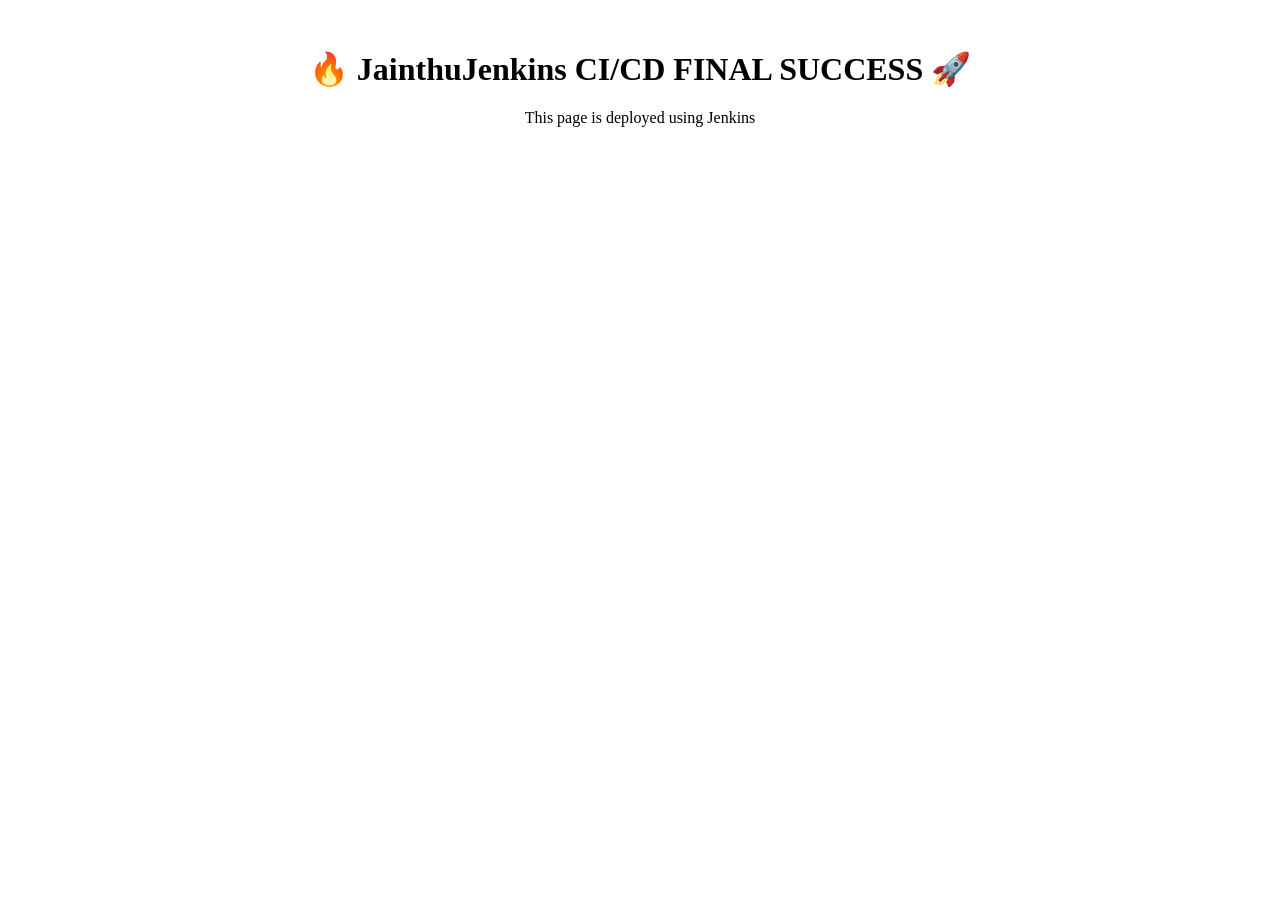
==== index.html @ 7f530e55 "y2" ====
<!DOCTYPE html>
<html>
<head>
    <title>Jenkins CI/CD</title>
</head>
<body style="text-align:center; margin-top:50px;">
  <h1>🔥 JainthuJenkins CI/CD FINAL SUCCESS 🚀</h1>
    <p>This page is deployed using Jenkins</p>
</body>
</html>
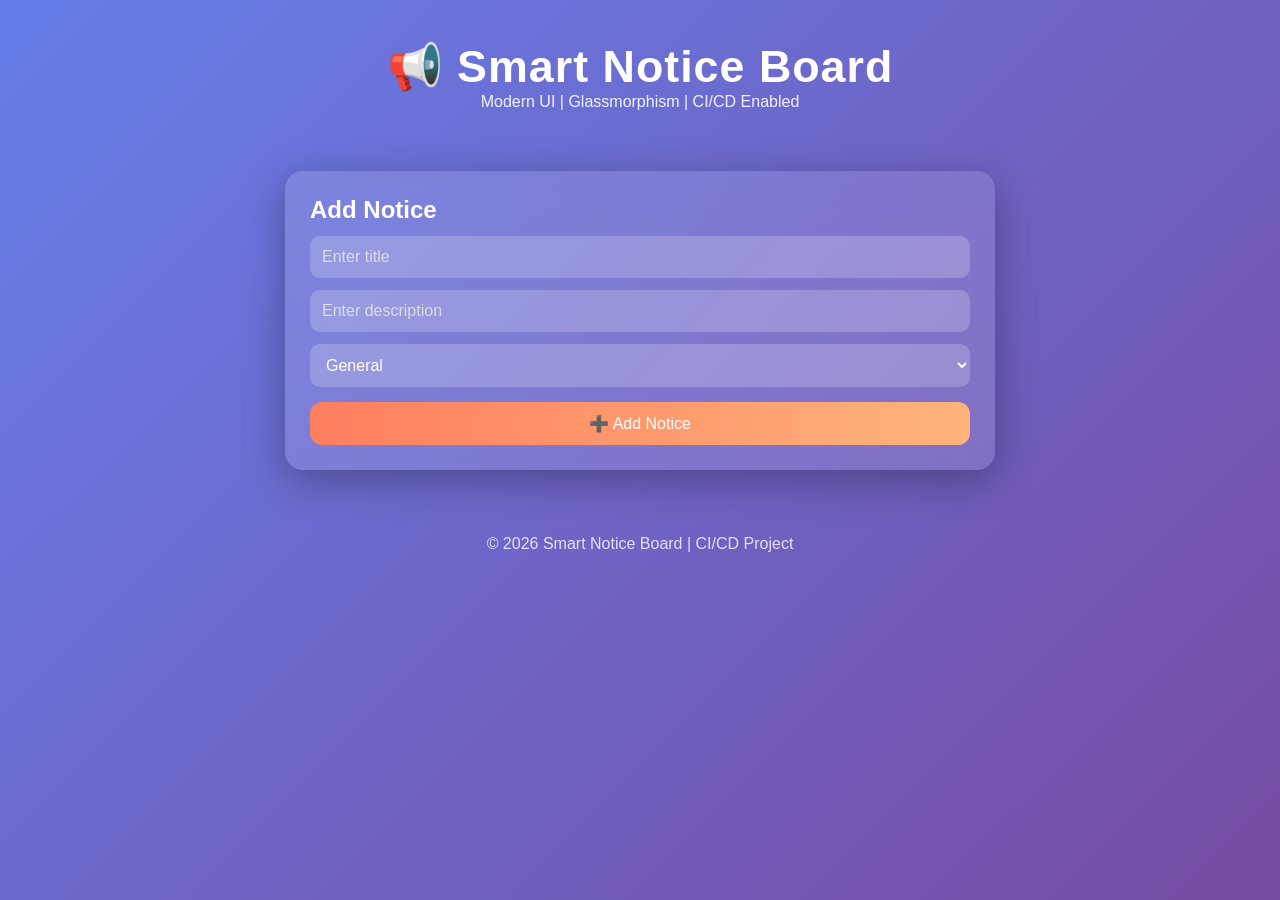
==== commit 78527be1: "website" ====
--- a/index.html
+++ b/index.html
@@ -1,10 +1,245 @@
 <!DOCTYPE html>
-<html>
+<html lang="en">
 <head>
-    <title>Jenkins CI/CD</title>
+<meta charset="UTF-8">
+<title>Smart Notice Board</title>
+<meta name="viewport" content="width=device-width, initial-scale=1.0">
+
+<style>
+* {
+  box-sizing: border-box;
+  margin: 0;
+  padding: 0;
+}
+
+body {
+  font-family: 'Segoe UI', sans-serif;
+  background: linear-gradient(135deg, #667eea, #764ba2);
+  min-height: 100vh;
+  color: white;
+}
+
+/* HEADER */
+header {
+  text-align: center;
+  padding: 40px 20px;
+  animation: fadeDown 1s ease;
+}
+
+header h1 {
+  font-size: 2.8rem;
+  letter-spacing: 1px;
+}
+
+header p {
+  opacity: 0.9;
+}
+
+/* CONTAINER */
+.container {
+  max-width: 750px;
+  margin: auto;
+  padding: 20px;
+}
+
+/* GLASS CARD */
+.glass {
+  background: rgba(255, 255, 255, 0.12);
+  backdrop-filter: blur(18px);
+  border-radius: 18px;
+  padding: 25px;
+  box-shadow: 0 10px 40px rgba(0,0,0,0.3);
+  margin-bottom: 25px;
+  animation: fadeUp 0.8s ease;
+}
+
+/* INPUTS */
+input, select {
+  width: 100%;
+  padding: 12px;
+  margin-top: 12px;
+  border-radius: 10px;
+  border: none;
+  outline: none;
+  background: rgba(255,255,255,0.2);
+  color: white;
+  font-size: 1rem;
+  transition: 0.3s;
+}
+
+input::placeholder {
+  color: #ddd;
+}
+
+input:focus, select:focus {
+  background: rgba(255,255,255,0.3);
+  transform: scale(1.02);
+}
+
+/* BUTTON */
+.add-btn {
+  width: 100%;
+  margin-top: 15px;
+  padding: 12px;
+  border: none;
+  border-radius: 12px;
+  background: linear-gradient(to right, #ff7e5f, #feb47b);
+  color: white;
+  font-size: 1rem;
+  cursor: pointer;
+  transition: all 0.3s ease;
+}
+
+.add-btn:hover {
+  transform: scale(1.05);
+  box-shadow: 0 5px 20px rgba(255, 126, 95, 0.6);
+}
+
+/* NOTICE */
+.notice {
+  position: relative;
+  margin-top: 15px;
+  padding: 18px;
+  border-radius: 15px;
+  background: rgba(255,255,255,0.15);
+  backdrop-filter: blur(12px);
+  box-shadow: 0 5px 20px rgba(0,0,0,0.2);
+  animation: fadeInScale 0.4s ease;
+  transition: all 0.3s ease;
+}
+
+.notice:hover {
+  transform: translateY(-6px) scale(1.01);
+}
+
+/* TEXT */
+.notice h3 {
+  margin-bottom: 6px;
+}
+
+.notice p {
+  color: #eee;
+  font-size: 0.95rem;
+}
+
+/* TAG */
+.tag {
+  display: inline-block;
+  margin-top: 10px;
+  padding: 5px 12px;
+  border-radius: 20px;
+  font-size: 0.75rem;
+  font-weight: bold;
+}
+
+.exam { background: #ff4b5c; }
+.event { background: #00c9a7; }
+.general { background: #845ec2; }
+
+/* DELETE BUTTON */
+.delete-btn {
+  position: absolute;
+  top: 10px;
+  right: 10px;
+  background: rgba(255, 0, 0, 0.7);
+  border: none;
+  border-radius: 50%;
+  padding: 6px 10px;
+  cursor: pointer;
+  font-size: 0.8rem;
+  transition: 0.3s;
+}
+
+.delete-btn:hover {
+  transform: scale(1.2);
+  background: red;
+}
+
+/* ANIMATIONS */
+@keyframes fadeUp {
+  from {opacity: 0; transform: translateY(30px);}
+  to {opacity: 1; transform: translateY(0);}
+}
+
+@keyframes fadeDown {
+  from {opacity: 0; transform: translateY(-30px);}
+  to {opacity: 1; transform: translateY(0);}
+}
+
+@keyframes fadeInScale {
+  from {opacity: 0; transform: scale(0.9);}
+  to {opacity: 1; transform: scale(1);}
+}
+
+/* FOOTER */
+footer {
+  text-align: center;
+  padding: 20px;
+  opacity: 0.8;
+}
+</style>
 </head>
-<body style="text-align:center; margin-top:50px;">
-  <h1>🔥 JainthuJenkins CI/CD FINAL SUCCESS 🚀</h1>
-    <p>This page is deployed using Jenkins</p>
+
+<body>
+
+<header>
+  <h1>📢 Smart Notice Board</h1>
+  <p>Modern UI | Glassmorphism | CI/CD Enabled</p>
+</header>
+
+<div class="container">
+
+  <!-- FORM -->
+  <div class="glass">
+    <h2>Add Notice</h2>
+    <input type="text" id="title" placeholder="Enter title">
+    <input type="text" id="desc" placeholder="Enter description">
+
+    <select id="type">
+      <option value="general">General</option>
+      <option value="exam">Exam</option>
+      <option value="event">Event</option>
+    </select>
+
+    <button class="add-btn" onclick="addNotice()">➕ Add Notice</button>
+  </div>
+
+  <!-- LIST -->
+  <div id="noticeList"></div>
+
+</div>
+
+<footer>
+  <p>© 2026 Smart Notice Board | CI/CD Project</p>
+</footer>
+
+<script>
+function addNotice() {
+  const title = document.getElementById("title").value;
+  const desc = document.getElementById("desc").value;
+  const type = document.getElementById("type").value;
+
+  if (!title || !desc) {
+    alert("Please fill all fields");
+    return;
+  }
+
+  const notice = document.createElement("div");
+  notice.className = "notice";
+
+  notice.innerHTML = `
+    <button class="delete-btn" onclick="this.parentElement.remove()">✖</button>
+    <h3>${title}</h3>
+    <p>${desc}</p>
+    <span class="tag ${type}">${type.toUpperCase()}</span>
+  `;
+
+  document.getElementById("noticeList").prepend(notice);
+
+  document.getElementById("title").value = "";
+  document.getElementById("desc").value = "";
+}
+</script>
+
 </body>
 </html>
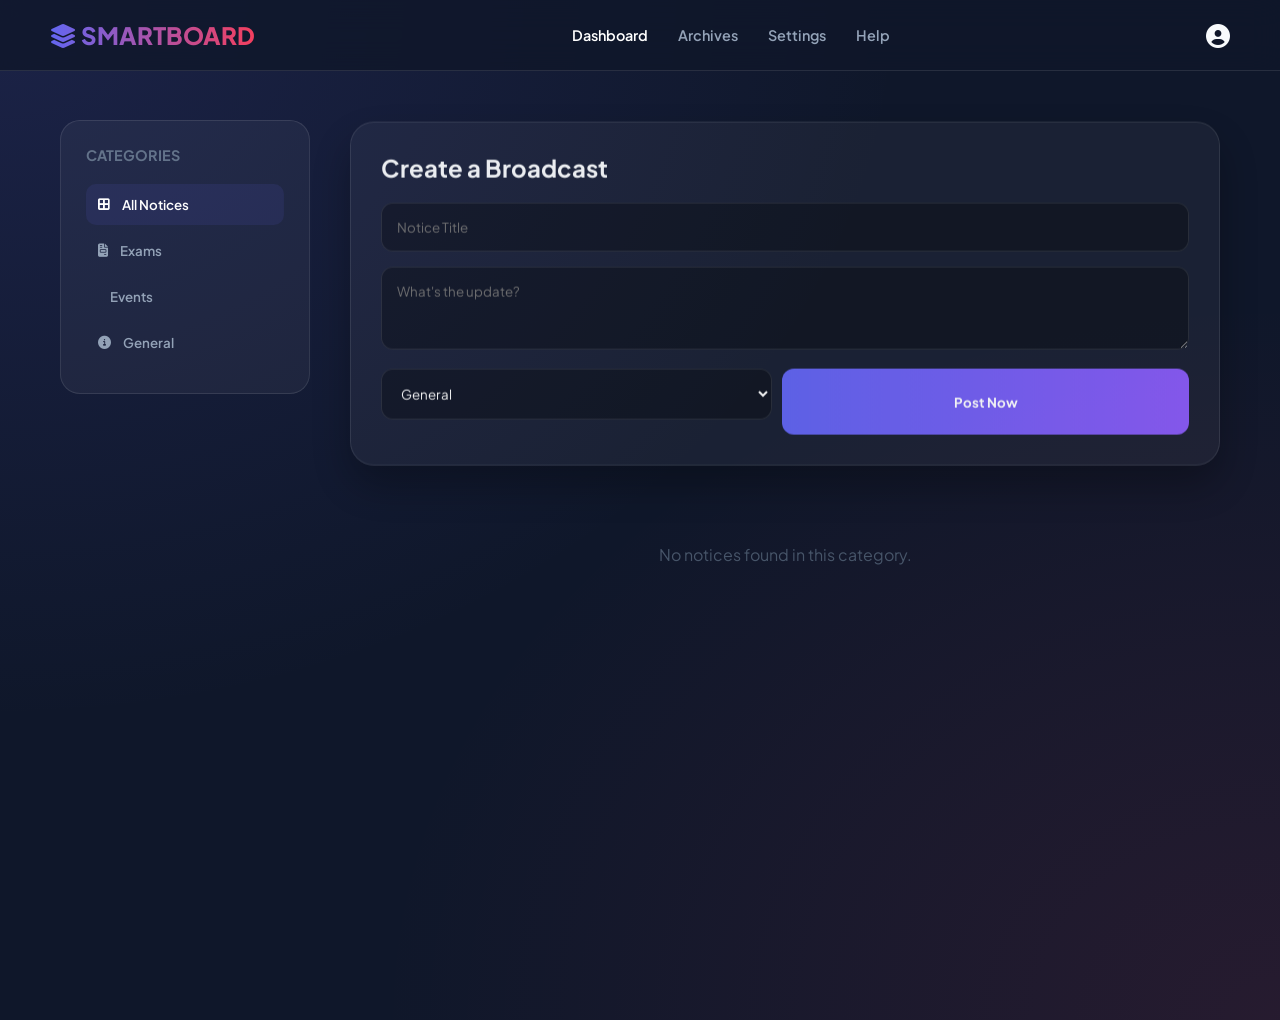
==== commit a1ec7175: "prakash" ====
--- a/index.html
+++ b/index.html
@@ -1,245 +1,385 @@
 <!DOCTYPE html>
 <html lang="en">
 <head>
-<meta charset="UTF-8">
-<title>Smart Notice Board</title>
-<meta name="viewport" content="width=device-width, initial-scale=1.0">
-
-<style>
-* {
-  box-sizing: border-box;
-  margin: 0;
-  padding: 0;
-}
-
-body {
-  font-family: 'Segoe UI', sans-serif;
-  background: linear-gradient(135deg, #667eea, #764ba2);
-  min-height: 100vh;
-  color: white;
-}
-
-/* HEADER */
-header {
-  text-align: center;
-  padding: 40px 20px;
-  animation: fadeDown 1s ease;
-}
-
-header h1 {
-  font-size: 2.8rem;
-  letter-spacing: 1px;
-}
-
-header p {
-  opacity: 0.9;
-}
-
-/* CONTAINER */
-.container {
-  max-width: 750px;
-  margin: auto;
-  padding: 20px;
-}
-
-/* GLASS CARD */
-.glass {
-  background: rgba(255, 255, 255, 0.12);
-  backdrop-filter: blur(18px);
-  border-radius: 18px;
-  padding: 25px;
-  box-shadow: 0 10px 40px rgba(0,0,0,0.3);
-  margin-bottom: 25px;
-  animation: fadeUp 0.8s ease;
-}
-
-/* INPUTS */
-input, select {
-  width: 100%;
-  padding: 12px;
-  margin-top: 12px;
-  border-radius: 10px;
-  border: none;
-  outline: none;
-  background: rgba(255,255,255,0.2);
-  color: white;
-  font-size: 1rem;
-  transition: 0.3s;
-}
-
-input::placeholder {
-  color: #ddd;
-}
-
-input:focus, select:focus {
-  background: rgba(255,255,255,0.3);
-  transform: scale(1.02);
-}
-
-/* BUTTON */
-.add-btn {
-  width: 100%;
-  margin-top: 15px;
-  padding: 12px;
-  border: none;
-  border-radius: 12px;
-  background: linear-gradient(to right, #ff7e5f, #feb47b);
-  color: white;
-  font-size: 1rem;
-  cursor: pointer;
-  transition: all 0.3s ease;
-}
-
-.add-btn:hover {
-  transform: scale(1.05);
-  box-shadow: 0 5px 20px rgba(255, 126, 95, 0.6);
-}
-
-/* NOTICE */
-.notice {
-  position: relative;
-  margin-top: 15px;
-  padding: 18px;
-  border-radius: 15px;
-  background: rgba(255,255,255,0.15);
-  backdrop-filter: blur(12px);
-  box-shadow: 0 5px 20px rgba(0,0,0,0.2);
-  animation: fadeInScale 0.4s ease;
-  transition: all 0.3s ease;
-}
-
-.notice:hover {
-  transform: translateY(-6px) scale(1.01);
-}
-
-/* TEXT */
-.notice h3 {
-  margin-bottom: 6px;
-}
-
-.notice p {
-  color: #eee;
-  font-size: 0.95rem;
-}
-
-/* TAG */
-.tag {
-  display: inline-block;
-  margin-top: 10px;
-  padding: 5px 12px;
-  border-radius: 20px;
-  font-size: 0.75rem;
-  font-weight: bold;
-}
-
-.exam { background: #ff4b5c; }
-.event { background: #00c9a7; }
-.general { background: #845ec2; }
-
-/* DELETE BUTTON */
-.delete-btn {
-  position: absolute;
-  top: 10px;
-  right: 10px;
-  background: rgba(255, 0, 0, 0.7);
-  border: none;
-  border-radius: 50%;
-  padding: 6px 10px;
-  cursor: pointer;
-  font-size: 0.8rem;
-  transition: 0.3s;
-}
-
-.delete-btn:hover {
-  transform: scale(1.2);
-  background: red;
-}
-
-/* ANIMATIONS */
-@keyframes fadeUp {
-  from {opacity: 0; transform: translateY(30px);}
-  to {opacity: 1; transform: translateY(0);}
-}
-
-@keyframes fadeDown {
-  from {opacity: 0; transform: translateY(-30px);}
-  to {opacity: 1; transform: translateY(0);}
-}
-
-@keyframes fadeInScale {
-  from {opacity: 0; transform: scale(0.9);}
-  to {opacity: 1; transform: scale(1);}
-}
-
-/* FOOTER */
-footer {
-  text-align: center;
-  padding: 20px;
-  opacity: 0.8;
-}
-</style>
+    <meta charset="UTF-8">
+    <title>Smart Notice Board | Premium Edition</title>
+    <meta name="viewport" content="width=device-width, initial-scale=1.0">
+    <link rel="stylesheet" href="https://cdnjs.cloudflare.com/ajax/libs/font-awesome/6.4.0/css/all.min.css">
+    <link href="https://fonts.googleapis.com/css2?family=Plus+Jakarta+Sans:wght@300;400;600;800&display=swap" rel="stylesheet">
+    
+    <style>
+        :root {
+            --primary: #6366f1;
+            --accent: #f43f5e;
+            --bg: #0f172a;
+            --glass: rgba(255, 255, 255, 0.05);
+            --glass-border: rgba(255, 255, 255, 0.1);
+        }
+
+        * {
+            box-sizing: border-box;
+            margin: 0;
+            padding: 0;
+            font-family: 'Plus Jakarta Sans', sans-serif;
+        }
+
+        body {
+            background-color: var(--bg);
+            background-image: radial-gradient(at 0% 0%, rgba(99, 102, 241, 0.15) 0, transparent 50%), 
+                              radial-gradient(at 100% 100%, rgba(244, 63, 94, 0.1) 0, transparent 50%);
+            color: #f8fafc;
+            min-height: 100vh;
+            overflow-x: hidden;
+        }
+
+        /* NAVIGATION BAR */
+        nav {
+            position: fixed;
+            top: 0;
+            width: 100%;
+            padding: 20px 50px;
+            display: flex;
+            justify-content: space-between;
+            align-items: center;
+            background: rgba(15, 23, 42, 0.8);
+            backdrop-filter: blur(15px);
+            z-index: 1000;
+            border-bottom: 1px solid var(--glass-border);
+        }
+
+        .logo {
+            font-size: 1.5rem;
+            font-weight: 800;
+            background: linear-gradient(to right, #6366f1, #f43f5e);
+            -webkit-background-clip: text;
+            -webkit-text-fill-color: transparent;
+        }
+
+        .nav-links {
+            display: flex;
+            gap: 30px;
+        }
+
+        .nav-links a {
+            color: #94a3b8;
+            text-decoration: none;
+            font-weight: 600;
+            font-size: 0.9rem;
+            transition: 0.3s;
+        }
+
+        .nav-links a:hover, .nav-links a.active {
+            color: white;
+        }
+
+        /* LAYOUT MAIN */
+        .wrapper {
+            display: flex;
+            max-width: 1200px;
+            margin: 120px auto 0;
+            padding: 0 20px;
+            gap: 40px;
+        }
+
+        /* SIDEBAR (FILTERING) */
+        .sidebar {
+            width: 250px;
+            position: sticky;
+            top: 120px;
+            height: fit-content;
+        }
+
+        .filter-card {
+            background: var(--glass);
+            border: 1px solid var(--glass-border);
+            padding: 25px;
+            border-radius: 20px;
+        }
+
+        .filter-btn {
+            display: flex;
+            align-items: center;
+            gap: 12px;
+            width: 100%;
+            padding: 12px;
+            background: transparent;
+            border: none;
+            color: #94a3b8;
+            cursor: pointer;
+            border-radius: 10px;
+            margin-bottom: 5px;
+            transition: 0.3s;
+            font-weight: 600;
+        }
+
+        .filter-btn:hover, .filter-btn.active {
+            background: rgba(99, 102, 241, 0.1);
+            color: white;
+        }
+
+        /* MAIN CONTENT */
+        .main-content {
+            flex: 1;
+        }
+
+        .post-box {
+            background: var(--glass);
+            border: 1px solid var(--glass-border);
+            padding: 30px;
+            border-radius: 24px;
+            margin-bottom: 30px;
+            box-shadow: 0 20px 40px rgba(0,0,0,0.3);
+        }
+
+        input, select, textarea {
+            width: 100%;
+            background: rgba(0,0,0,0.3);
+            border: 1px solid var(--glass-border);
+            padding: 15px;
+            border-radius: 12px;
+            color: white;
+            margin-bottom: 15px;
+            outline: none;
+            transition: 0.3s;
+        }
+
+        input:focus { border-color: var(--primary); }
+
+        .btn-post {
+            background: linear-gradient(90deg, #6366f1, #8b5cf6);
+            color: white;
+            border: none;
+            padding: 15px 30px;
+            border-radius: 12px;
+            font-weight: 700;
+            cursor: pointer;
+            width: 100%;
+            transition: 0.3s;
+        }
+
+        .btn-post:hover {
+            transform: translateY(-3px);
+            box-shadow: 0 10px 20px rgba(99, 102, 241, 0.3);
+        }
+
+        /* NOTICES */
+        .notice-card {
+            background: var(--glass);
+            border: 1px solid var(--glass-border);
+            padding: 25px;
+            border-radius: 20px;
+            margin-bottom: 20px;
+            position: relative;
+            transition: 0.4s cubic-bezier(0.175, 0.885, 0.32, 1.275);
+        }
+
+        .notice-card:hover {
+            transform: scale(1.02);
+            background: rgba(255,255,255,0.08);
+            border-color: rgba(255,255,255,0.2);
+        }
+
+        .meta {
+            display: flex;
+            justify-content: space-between;
+            align-items: center;
+            margin-bottom: 10px;
+        }
+
+        .date { font-size: 0.75rem; color: #64748b; }
+
+        .tag {
+            font-size: 0.65rem;
+            font-weight: 800;
+            padding: 4px 12px;
+            border-radius: 20px;
+            text-transform: uppercase;
+        }
+
+        .tag.exam { background: #ef4444; color: white; }
+        .tag.event { background: #10b981; color: white; }
+        .tag.general { background: #6366f1; color: white; }
+
+        .delete-ico {
+            position: absolute;
+            top: 25px;
+            right: 25px;
+            color: #475569;
+            cursor: pointer;
+            transition: 0.3s;
+        }
+
+        .delete-ico:hover { color: #ef4444; }
+
+        /* RESPONSIVE */
+        @media (max-width: 768px) {
+            .wrapper { flex-direction: column; margin-top: 100px; }
+            .sidebar { width: 100%; position: static; }
+            nav { padding: 20px; }
+            .nav-links { display: none; }
+        }
+    </style>
 </head>
-
 <body>
 
-<header>
-  <h1>📢 Smart Notice Board</h1>
-  <p>Modern UI | Glassmorphism | CI/CD Enabled</p>
-</header>
-
-<div class="container">
-
-  <!-- FORM -->
-  <div class="glass">
-    <h2>Add Notice</h2>
-    <input type="text" id="title" placeholder="Enter title">
-    <input type="text" id="desc" placeholder="Enter description">
-
-    <select id="type">
-      <option value="general">General</option>
-      <option value="exam">Exam</option>
-      <option value="event">Event</option>
-    </select>
-
-    <button class="add-btn" onclick="addNotice()">➕ Add Notice</button>
-  </div>
-
-  <!-- LIST -->
-  <div id="noticeList"></div>
-
-</div>
-
-<footer>
-  <p>© 2026 Smart Notice Board | CI/CD Project</p>
-</footer>
-
-<script>
-function addNotice() {
-  const title = document.getElementById("title").value;
-  const desc = document.getElementById("desc").value;
-  const type = document.getElementById("type").value;
-
-  if (!title || !desc) {
-    alert("Please fill all fields");
-    return;
-  }
-
-  const notice = document.createElement("div");
-  notice.className = "notice";
-
-  notice.innerHTML = `
-    <button class="delete-btn" onclick="this.parentElement.remove()">✖</button>
-    <h3>${title}</h3>
-    <p>${desc}</p>
-    <span class="tag ${type}">${type.toUpperCase()}</span>
-  `;
-
-  document.getElementById("noticeList").prepend(notice);
-
-  document.getElementById("title").value = "";
-  document.getElementById("desc").value = "";
-}
-</script>
-
+    <nav>
+        <div class="logo"><i class="fas fa-layer-group"></i> SMARTBOARD</div>
+        <div class="nav-links">
+            <a href="#" class="active">Dashboard</a>
+            <a href="#">Archives</a>
+            <a href="#">Settings</a>
+            <a href="#">Help</a>
+        </div>
+        <div class="user-profile">
+            <i class="fas fa-circle-user fa-xl"></i>
+        </div>
+    </nav>
+
+    <div class="wrapper">
+        <aside class="sidebar">
+            <div class="filter-card">
+                <h4 style="margin-bottom: 20px; font-size: 0.9rem; color: #64748b;">CATEGORIES</h4>
+                <button class="filter-btn active" onclick="filterNotices('all', this)">
+                    <i class="fas fa-border-all"></i> All Notices
+                </button>
+                <button class="filter-btn" onclick="filterNotices('exam', this)">
+                    <i class="fas fa-file-invoice"></i> Exams
+                </button>
+                <button class="filter-btn" onclick="filterNotices('event', this)">
+                    <i class="fas fa-calendar-star"></i> Events
+                </button>
+                <button class="filter-btn" onclick="filterNotices('general', this)">
+                    <i class="fas fa-info-circle"></i> General
+                </button>
+            </div>
+        </aside>
+
+        <main class="main-content">
+            <div class="post-box">
+                <h2 style="margin-bottom: 20px;">Create a Broadcast</h2>
+                <input type="text" id="title" placeholder="Notice Title">
+                <textarea id="desc" rows="3" placeholder="What's the update?"></textarea>
+                <div style="display: flex; gap: 10px;">
+                    <select id="type">
+                        <option value="general">General</option>
+                        <option value="exam">Examination</option>
+                        <option value="event">Campus Event</option>
+                    </select>
+                    <button class="btn-post" onclick="addNotice()">Post Now</button>
+                </div>
+            </div>
+
+            <div id="noticeContainer"></div>
+        </main>
+    </div>
+
+    <script src="https://cdnjs.cloudflare.com/ajax/libs/gsap/3.12.2/gsap.min.js"></script>
+
+    <script>
+        let notices = JSON.parse(localStorage.getItem('notices_v2')) || [];
+
+        document.addEventListener('DOMContentLoaded', () => {
+            renderAll();
+            gsap.from("nav", { y: -100, opacity: 0, duration: 1, ease: "expo.out" });
+            gsap.from(".sidebar", { x: -50, opacity: 0, duration: 1, delay: 0.3 });
+            gsap.from(".post-box", { y: 30, opacity: 0, duration: 1, delay: 0.5 });
+        });
+
+        function addNotice() {
+            const title = document.getElementById("title").value;
+            const desc = document.getElementById("desc").value;
+            const type = document.getElementById("type").value;
+
+            if (!title || !desc) {
+                gsap.to(".post-box", { x: -10, repeat: 5, yoyo: true, duration: 0.05 });
+                return;
+            }
+
+            const newNotice = {
+                id: Date.now(),
+                title,
+                desc,
+                type,
+                date: new Date().toLocaleDateString('en-US', { month: 'short', day: 'numeric' })
+            };
+
+            notices.unshift(newNotice);
+            localStorage.setItem('notices_v2', JSON.stringify(notices));
+            
+            // UI Update
+            renderAll();
+            
+            // Clear inputs
+            document.getElementById("title").value = "";
+            document.getElementById("desc").value = "";
+        }
+
+        function renderAll(filter = 'all') {
+            const container = document.getElementById("noticeContainer");
+            container.innerHTML = "";
+
+            const filtered = filter === 'all' ? notices : notices.filter(n => n.type === filter);
+
+            if (filtered.length === 0) {
+                container.innerHTML = `<div style="text-align:center; padding:50px; color:#475569">No notices found in this category.</div>`;
+                return;
+            }
+
+            filtered.forEach((n, index) => {
+                const card = document.createElement("div");
+                card.className = "notice-card";
+                card.innerHTML = `
+                    <i class="fas fa-trash-alt delete-ico" onclick="deleteNotice(${n.id})"></i>
+                    <div class="meta">
+                        <span class="tag ${n.type}">${n.type}</span>
+                        <span class="date">${n.date}</span>
+                    </div>
+                    <h3>${n.title}</h3>
+                    <p style="margin-top:10px; color:#94a3b8; font-size:0.95rem;">${n.desc}</p>
+                `;
+                container.appendChild(card);
+                
+                // Staggered Animation
+                gsap.from(card, {
+                    opacity: 0,
+                    y: 20,
+                    duration: 0.5,
+                    delay: index * 0.1,
+                    ease: "power2.out"
+                });
+            });
+        }
+
+        function deleteNotice(id) {
+            const card = event.target.closest('.notice-card');
+            gsap.to(card, {
+                opacity: 0,
+                x: 50,
+                duration: 0.4,
+                onComplete: () => {
+                    notices = notices.filter(n => n.id !== id);
+                    localStorage.setItem('notices_v2', JSON.stringify(notices));
+                    renderAll();
+                }
+            });
+        }
+
+        function filterNotices(category, btn) {
+            // Update Active Button
+            document.querySelectorAll('.filter-btn').forEach(b => b.classList.remove('active'));
+            btn.classList.add('active');
+
+            // Animate transition out then in
+            gsap.to("#noticeContainer", {
+                opacity: 0,
+                y: 10,
+                duration: 0.3,
+                onComplete: () => {
+                    renderAll(category);
+                    gsap.to("#noticeContainer", { opacity: 1, y: 0, duration: 0.3 });
+                }
+            });
+        }
+    </script>
 </body>
 </html>
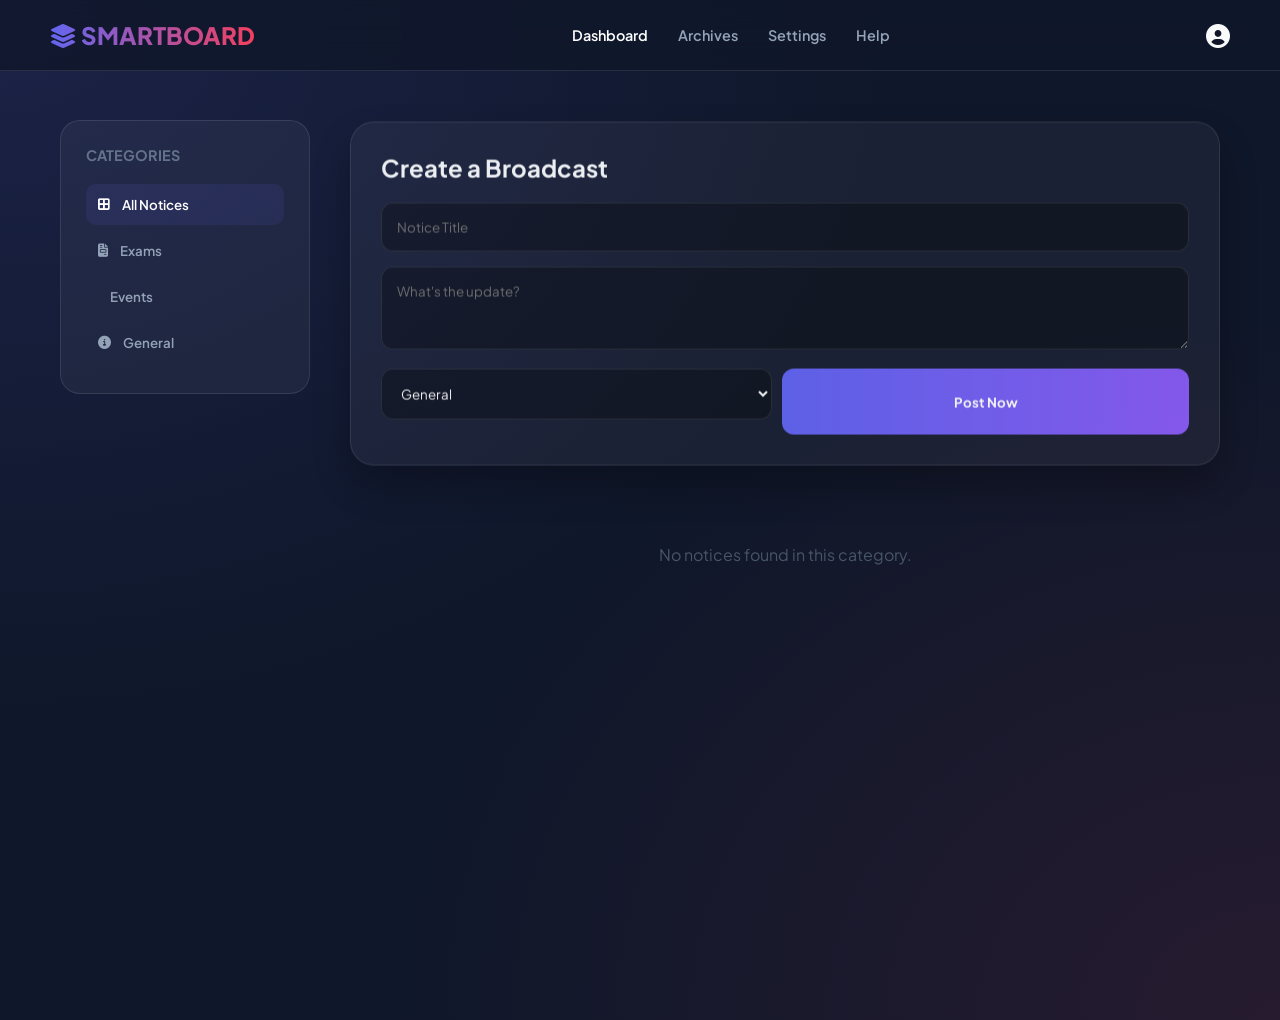
==== commit bc65bada: "t1" ====
--- a/index.html
+++ b/index.html
@@ -2,7 +2,7 @@
 <html lang="en">
 <head>
     <meta charset="UTF-8">
-    <title>Smart Notice Board | Premium Edition</title>
+    <title>NOTICE BOARD | Premium Edition</title>
     <meta name="viewport" content="width=device-width, initial-scale=1.0">
     <link rel="stylesheet" href="https://cdnjs.cloudflare.com/ajax/libs/font-awesome/6.4.0/css/all.min.css">
     <link href="https://fonts.googleapis.com/css2?family=Plus+Jakarta+Sans:wght@300;400;600;800&display=swap" rel="stylesheet">
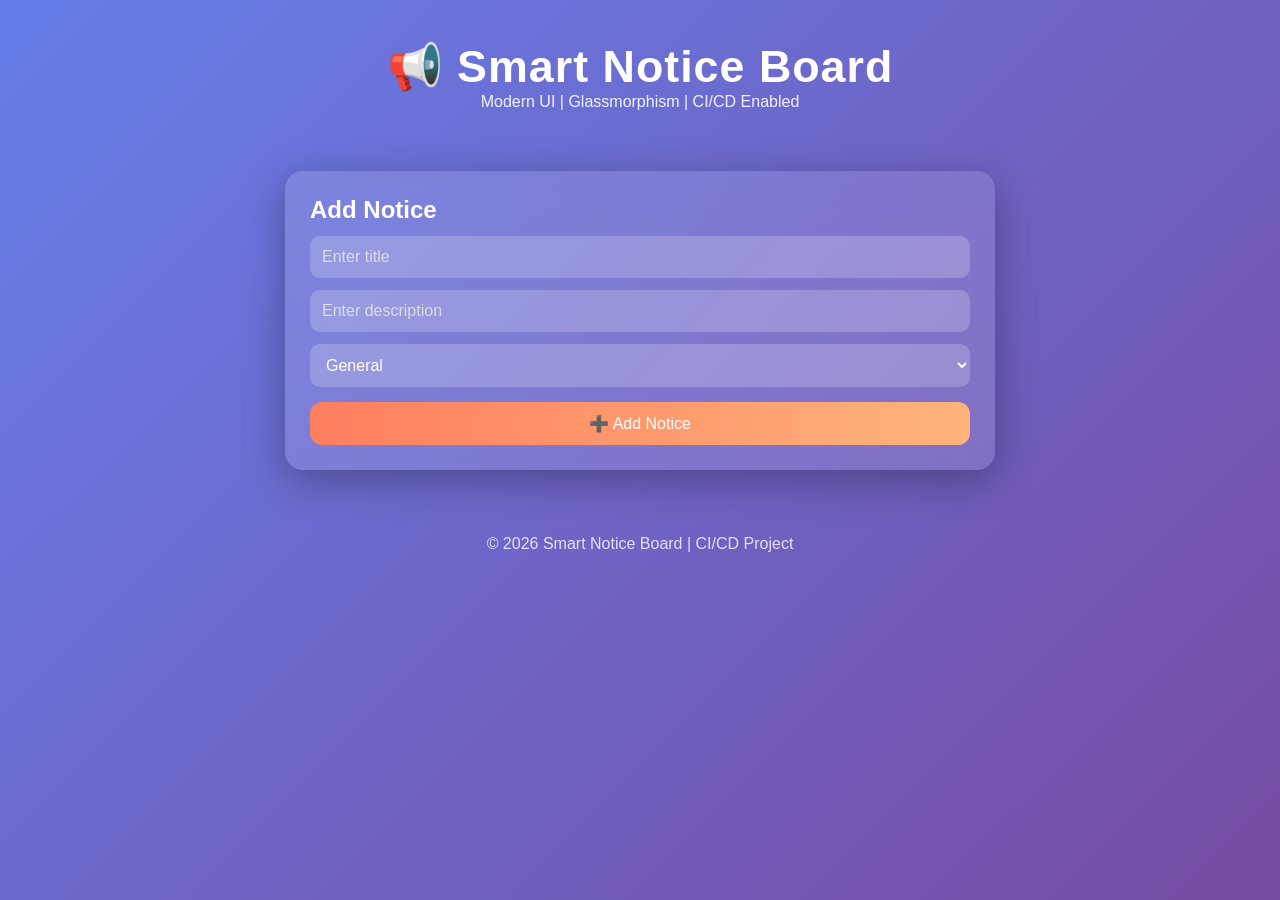
==== commit 5c8e8c8b: "t3" ====
--- a/index.html
+++ b/index.html
@@ -1,385 +1,245 @@
 <!DOCTYPE html>
 <html lang="en">
 <head>
-    <meta charset="UTF-8">
-    <title>NOTICE BOARD | Premium Edition</title>
-    <meta name="viewport" content="width=device-width, initial-scale=1.0">
-    <link rel="stylesheet" href="https://cdnjs.cloudflare.com/ajax/libs/font-awesome/6.4.0/css/all.min.css">
-    <link href="https://fonts.googleapis.com/css2?family=Plus+Jakarta+Sans:wght@300;400;600;800&display=swap" rel="stylesheet">
-    
-    <style>
-        :root {
-            --primary: #6366f1;
-            --accent: #f43f5e;
-            --bg: #0f172a;
-            --glass: rgba(255, 255, 255, 0.05);
-            --glass-border: rgba(255, 255, 255, 0.1);
-        }
-
-        * {
-            box-sizing: border-box;
-            margin: 0;
-            padding: 0;
-            font-family: 'Plus Jakarta Sans', sans-serif;
-        }
-
-        body {
-            background-color: var(--bg);
-            background-image: radial-gradient(at 0% 0%, rgba(99, 102, 241, 0.15) 0, transparent 50%), 
-                              radial-gradient(at 100% 100%, rgba(244, 63, 94, 0.1) 0, transparent 50%);
-            color: #f8fafc;
-            min-height: 100vh;
-            overflow-x: hidden;
-        }
-
-        /* NAVIGATION BAR */
-        nav {
-            position: fixed;
-            top: 0;
-            width: 100%;
-            padding: 20px 50px;
-            display: flex;
-            justify-content: space-between;
-            align-items: center;
-            background: rgba(15, 23, 42, 0.8);
-            backdrop-filter: blur(15px);
-            z-index: 1000;
-            border-bottom: 1px solid var(--glass-border);
-        }
-
-        .logo {
-            font-size: 1.5rem;
-            font-weight: 800;
-            background: linear-gradient(to right, #6366f1, #f43f5e);
-            -webkit-background-clip: text;
-            -webkit-text-fill-color: transparent;
-        }
-
-        .nav-links {
-            display: flex;
-            gap: 30px;
-        }
-
-        .nav-links a {
-            color: #94a3b8;
-            text-decoration: none;
-            font-weight: 600;
-            font-size: 0.9rem;
-            transition: 0.3s;
-        }
-
-        .nav-links a:hover, .nav-links a.active {
-            color: white;
-        }
-
-        /* LAYOUT MAIN */
-        .wrapper {
-            display: flex;
-            max-width: 1200px;
-            margin: 120px auto 0;
-            padding: 0 20px;
-            gap: 40px;
-        }
-
-        /* SIDEBAR (FILTERING) */
-        .sidebar {
-            width: 250px;
-            position: sticky;
-            top: 120px;
-            height: fit-content;
-        }
-
-        .filter-card {
-            background: var(--glass);
-            border: 1px solid var(--glass-border);
-            padding: 25px;
-            border-radius: 20px;
-        }
-
-        .filter-btn {
-            display: flex;
-            align-items: center;
-            gap: 12px;
-            width: 100%;
-            padding: 12px;
-            background: transparent;
-            border: none;
-            color: #94a3b8;
-            cursor: pointer;
-            border-radius: 10px;
-            margin-bottom: 5px;
-            transition: 0.3s;
-            font-weight: 600;
-        }
-
-        .filter-btn:hover, .filter-btn.active {
-            background: rgba(99, 102, 241, 0.1);
-            color: white;
-        }
-
-        /* MAIN CONTENT */
-        .main-content {
-            flex: 1;
-        }
-
-        .post-box {
-            background: var(--glass);
-            border: 1px solid var(--glass-border);
-            padding: 30px;
-            border-radius: 24px;
-            margin-bottom: 30px;
-            box-shadow: 0 20px 40px rgba(0,0,0,0.3);
-        }
-
-        input, select, textarea {
-            width: 100%;
-            background: rgba(0,0,0,0.3);
-            border: 1px solid var(--glass-border);
-            padding: 15px;
-            border-radius: 12px;
-            color: white;
-            margin-bottom: 15px;
-            outline: none;
-            transition: 0.3s;
-        }
-
-        input:focus { border-color: var(--primary); }
-
-        .btn-post {
-            background: linear-gradient(90deg, #6366f1, #8b5cf6);
-            color: white;
-            border: none;
-            padding: 15px 30px;
-            border-radius: 12px;
-            font-weight: 700;
-            cursor: pointer;
-            width: 100%;
-            transition: 0.3s;
-        }
-
-        .btn-post:hover {
-            transform: translateY(-3px);
-            box-shadow: 0 10px 20px rgba(99, 102, 241, 0.3);
-        }
-
-        /* NOTICES */
-        .notice-card {
-            background: var(--glass);
-            border: 1px solid var(--glass-border);
-            padding: 25px;
-            border-radius: 20px;
-            margin-bottom: 20px;
-            position: relative;
-            transition: 0.4s cubic-bezier(0.175, 0.885, 0.32, 1.275);
-        }
-
-        .notice-card:hover {
-            transform: scale(1.02);
-            background: rgba(255,255,255,0.08);
-            border-color: rgba(255,255,255,0.2);
-        }
-
-        .meta {
-            display: flex;
-            justify-content: space-between;
-            align-items: center;
-            margin-bottom: 10px;
-        }
-
-        .date { font-size: 0.75rem; color: #64748b; }
-
-        .tag {
-            font-size: 0.65rem;
-            font-weight: 800;
-            padding: 4px 12px;
-            border-radius: 20px;
-            text-transform: uppercase;
-        }
-
-        .tag.exam { background: #ef4444; color: white; }
-        .tag.event { background: #10b981; color: white; }
-        .tag.general { background: #6366f1; color: white; }
-
-        .delete-ico {
-            position: absolute;
-            top: 25px;
-            right: 25px;
-            color: #475569;
-            cursor: pointer;
-            transition: 0.3s;
-        }
-
-        .delete-ico:hover { color: #ef4444; }
-
-        /* RESPONSIVE */
-        @media (max-width: 768px) {
-            .wrapper { flex-direction: column; margin-top: 100px; }
-            .sidebar { width: 100%; position: static; }
-            nav { padding: 20px; }
-            .nav-links { display: none; }
-        }
-    </style>
+<meta charset="UTF-8">
+<title>Smart Notice Board</title>
+<meta name="viewport" content="width=device-width, initial-scale=1.0">
+
+<style>
+* {
+  box-sizing: border-box;
+  margin: 0;
+  padding: 0;
+}
+
+body {
+  font-family: 'Segoe UI', sans-serif;
+  background: linear-gradient(135deg, #667eea, #764ba2);
+  min-height: 100vh;
+  color: white;
+}
+
+/* HEADER */
+header {
+  text-align: center;
+  padding: 40px 20px;
+  animation: fadeDown 1s ease;
+}
+
+header h1 {
+  font-size: 2.8rem;
+  letter-spacing: 1px;
+}
+
+header p {
+  opacity: 0.9;
+}
+
+/* CONTAINER */
+.container {
+  max-width: 750px;
+  margin: auto;
+  padding: 20px;
+}
+
+/* GLASS CARD */
+.glass {
+  background: rgba(255, 255, 255, 0.12);
+  backdrop-filter: blur(18px);
+  border-radius: 18px;
+  padding: 25px;
+  box-shadow: 0 10px 40px rgba(0,0,0,0.3);
+  margin-bottom: 25px;
+  animation: fadeUp 0.8s ease;
+}
+
+/* INPUTS */
+input, select {
+  width: 100%;
+  padding: 12px;
+  margin-top: 12px;
+  border-radius: 10px;
+  border: none;
+  outline: none;
+  background: rgba(255,255,255,0.2);
+  color: white;
+  font-size: 1rem;
+  transition: 0.3s;
+}
+
+input::placeholder {
+  color: #ddd;
+}
+
+input:focus, select:focus {
+  background: rgba(255,255,255,0.3);
+  transform: scale(1.02);
+}
+
+/* BUTTON */
+.add-btn {
+  width: 100%;
+  margin-top: 15px;
+  padding: 12px;
+  border: none;
+  border-radius: 12px;
+  background: linear-gradient(to right, #ff7e5f, #feb47b);
+  color: white;
+  font-size: 1rem;
+  cursor: pointer;
+  transition: all 0.3s ease;
+}
+
+.add-btn:hover {
+  transform: scale(1.05);
+  box-shadow: 0 5px 20px rgba(255, 126, 95, 0.6);
+}
+
+/* NOTICE */
+.notice {
+  position: relative;
+  margin-top: 15px;
+  padding: 18px;
+  border-radius: 15px;
+  background: rgba(255,255,255,0.15);
+  backdrop-filter: blur(12px);
+  box-shadow: 0 5px 20px rgba(0,0,0,0.2);
+  animation: fadeInScale 0.4s ease;
+  transition: all 0.3s ease;
+}
+
+.notice:hover {
+  transform: translateY(-6px) scale(1.01);
+}
+
+/* TEXT */
+.notice h3 {
+  margin-bottom: 6px;
+}
+
+.notice p {
+  color: #eee;
+  font-size: 0.95rem;
+}
+
+/* TAG */
+.tag {
+  display: inline-block;
+  margin-top: 10px;
+  padding: 5px 12px;
+  border-radius: 20px;
+  font-size: 0.75rem;
+  font-weight: bold;
+}
+
+.exam { background: #ff4b5c; }
+.event { background: #00c9a7; }
+.general { background: #845ec2; }
+
+/* DELETE BUTTON */
+.delete-btn {
+  position: absolute;
+  top: 10px;
+  right: 10px;
+  background: rgba(255, 0, 0, 0.7);
+  border: none;
+  border-radius: 50%;
+  padding: 6px 10px;
+  cursor: pointer;
+  font-size: 0.8rem;
+  transition: 0.3s;
+}
+
+.delete-btn:hover {
+  transform: scale(1.2);
+  background: red;
+}
+
+/* ANIMATIONS */
+@keyframes fadeUp {
+  from {opacity: 0; transform: translateY(30px);}
+  to {opacity: 1; transform: translateY(0);}
+}
+
+@keyframes fadeDown {
+  from {opacity: 0; transform: translateY(-30px);}
+  to {opacity: 1; transform: translateY(0);}
+}
+
+@keyframes fadeInScale {
+  from {opacity: 0; transform: scale(0.9);}
+  to {opacity: 1; transform: scale(1);}
+}
+
+/* FOOTER */
+footer {
+  text-align: center;
+  padding: 20px;
+  opacity: 0.8;
+}
+</style>
 </head>
+
 <body>
 
-    <nav>
-        <div class="logo"><i class="fas fa-layer-group"></i> SMARTBOARD</div>
-        <div class="nav-links">
-            <a href="#" class="active">Dashboard</a>
-            <a href="#">Archives</a>
-            <a href="#">Settings</a>
-            <a href="#">Help</a>
-        </div>
-        <div class="user-profile">
-            <i class="fas fa-circle-user fa-xl"></i>
-        </div>
-    </nav>
-
-    <div class="wrapper">
-        <aside class="sidebar">
-            <div class="filter-card">
-                <h4 style="margin-bottom: 20px; font-size: 0.9rem; color: #64748b;">CATEGORIES</h4>
-                <button class="filter-btn active" onclick="filterNotices('all', this)">
-                    <i class="fas fa-border-all"></i> All Notices
-                </button>
-                <button class="filter-btn" onclick="filterNotices('exam', this)">
-                    <i class="fas fa-file-invoice"></i> Exams
-                </button>
-                <button class="filter-btn" onclick="filterNotices('event', this)">
-                    <i class="fas fa-calendar-star"></i> Events
-                </button>
-                <button class="filter-btn" onclick="filterNotices('general', this)">
-                    <i class="fas fa-info-circle"></i> General
-                </button>
-            </div>
-        </aside>
-
-        <main class="main-content">
-            <div class="post-box">
-                <h2 style="margin-bottom: 20px;">Create a Broadcast</h2>
-                <input type="text" id="title" placeholder="Notice Title">
-                <textarea id="desc" rows="3" placeholder="What's the update?"></textarea>
-                <div style="display: flex; gap: 10px;">
-                    <select id="type">
-                        <option value="general">General</option>
-                        <option value="exam">Examination</option>
-                        <option value="event">Campus Event</option>
-                    </select>
-                    <button class="btn-post" onclick="addNotice()">Post Now</button>
-                </div>
-            </div>
-
-            <div id="noticeContainer"></div>
-        </main>
-    </div>
-
-    <script src="https://cdnjs.cloudflare.com/ajax/libs/gsap/3.12.2/gsap.min.js"></script>
-
-    <script>
-        let notices = JSON.parse(localStorage.getItem('notices_v2')) || [];
-
-        document.addEventListener('DOMContentLoaded', () => {
-            renderAll();
-            gsap.from("nav", { y: -100, opacity: 0, duration: 1, ease: "expo.out" });
-            gsap.from(".sidebar", { x: -50, opacity: 0, duration: 1, delay: 0.3 });
-            gsap.from(".post-box", { y: 30, opacity: 0, duration: 1, delay: 0.5 });
-        });
-
-        function addNotice() {
-            const title = document.getElementById("title").value;
-            const desc = document.getElementById("desc").value;
-            const type = document.getElementById("type").value;
-
-            if (!title || !desc) {
-                gsap.to(".post-box", { x: -10, repeat: 5, yoyo: true, duration: 0.05 });
-                return;
-            }
-
-            const newNotice = {
-                id: Date.now(),
-                title,
-                desc,
-                type,
-                date: new Date().toLocaleDateString('en-US', { month: 'short', day: 'numeric' })
-            };
-
-            notices.unshift(newNotice);
-            localStorage.setItem('notices_v2', JSON.stringify(notices));
-            
-            // UI Update
-            renderAll();
-            
-            // Clear inputs
-            document.getElementById("title").value = "";
-            document.getElementById("desc").value = "";
-        }
-
-        function renderAll(filter = 'all') {
-            const container = document.getElementById("noticeContainer");
-            container.innerHTML = "";
-
-            const filtered = filter === 'all' ? notices : notices.filter(n => n.type === filter);
-
-            if (filtered.length === 0) {
-                container.innerHTML = `<div style="text-align:center; padding:50px; color:#475569">No notices found in this category.</div>`;
-                return;
-            }
-
-            filtered.forEach((n, index) => {
-                const card = document.createElement("div");
-                card.className = "notice-card";
-                card.innerHTML = `
-                    <i class="fas fa-trash-alt delete-ico" onclick="deleteNotice(${n.id})"></i>
-                    <div class="meta">
-                        <span class="tag ${n.type}">${n.type}</span>
-                        <span class="date">${n.date}</span>
-                    </div>
-                    <h3>${n.title}</h3>
-                    <p style="margin-top:10px; color:#94a3b8; font-size:0.95rem;">${n.desc}</p>
-                `;
-                container.appendChild(card);
-                
-                // Staggered Animation
-                gsap.from(card, {
-                    opacity: 0,
-                    y: 20,
-                    duration: 0.5,
-                    delay: index * 0.1,
-                    ease: "power2.out"
-                });
-            });
-        }
-
-        function deleteNotice(id) {
-            const card = event.target.closest('.notice-card');
-            gsap.to(card, {
-                opacity: 0,
-                x: 50,
-                duration: 0.4,
-                onComplete: () => {
-                    notices = notices.filter(n => n.id !== id);
-                    localStorage.setItem('notices_v2', JSON.stringify(notices));
-                    renderAll();
-                }
-            });
-        }
-
-        function filterNotices(category, btn) {
-            // Update Active Button
-            document.querySelectorAll('.filter-btn').forEach(b => b.classList.remove('active'));
-            btn.classList.add('active');
-
-            // Animate transition out then in
-            gsap.to("#noticeContainer", {
-                opacity: 0,
-                y: 10,
-                duration: 0.3,
-                onComplete: () => {
-                    renderAll(category);
-                    gsap.to("#noticeContainer", { opacity: 1, y: 0, duration: 0.3 });
-                }
-            });
-        }
-    </script>
+<header>
+  <h1>📢 Smart Notice Board</h1>
+  <p>Modern UI | Glassmorphism | CI/CD Enabled</p>
+</header>
+
+<div class="container">
+
+  <!-- FORM -->
+  <div class="glass">
+    <h2>Add Notice</h2>
+    <input type="text" id="title" placeholder="Enter title">
+    <input type="text" id="desc" placeholder="Enter description">
+
+    <select id="type">
+      <option value="general">General</option>
+      <option value="exam">Exam</option>
+      <option value="event">Event</option>
+    </select>
+
+    <button class="add-btn" onclick="addNotice()">➕ Add Notice</button>
+  </div>
+
+  <!-- LIST -->
+  <div id="noticeList"></div>
+
+</div>
+
+<footer>
+  <p>© 2026 Smart Notice Board | CI/CD Project</p>
+</footer>
+
+<script>
+function addNotice() {
+  const title = document.getElementById("title").value;
+  const desc = document.getElementById("desc").value;
+  const type = document.getElementById("type").value;
+
+  if (!title || !desc) {
+    alert("Please fill all fields");
+    return;
+  }
+
+  const notice = document.createElement("div");
+  notice.className = "notice";
+
+  notice.innerHTML = `
+    <button class="delete-btn" onclick="this.parentElement.remove()">✖</button>
+    <h3>${title}</h3>
+    <p>${desc}</p>
+    <span class="tag ${type}">${type.toUpperCase()}</span>
+  `;
+
+  document.getElementById("noticeList").prepend(notice);
+
+  document.getElementById("title").value = "";
+  document.getElementById("desc").value = "";
+}
+</script>
+
 </body>
 </html>
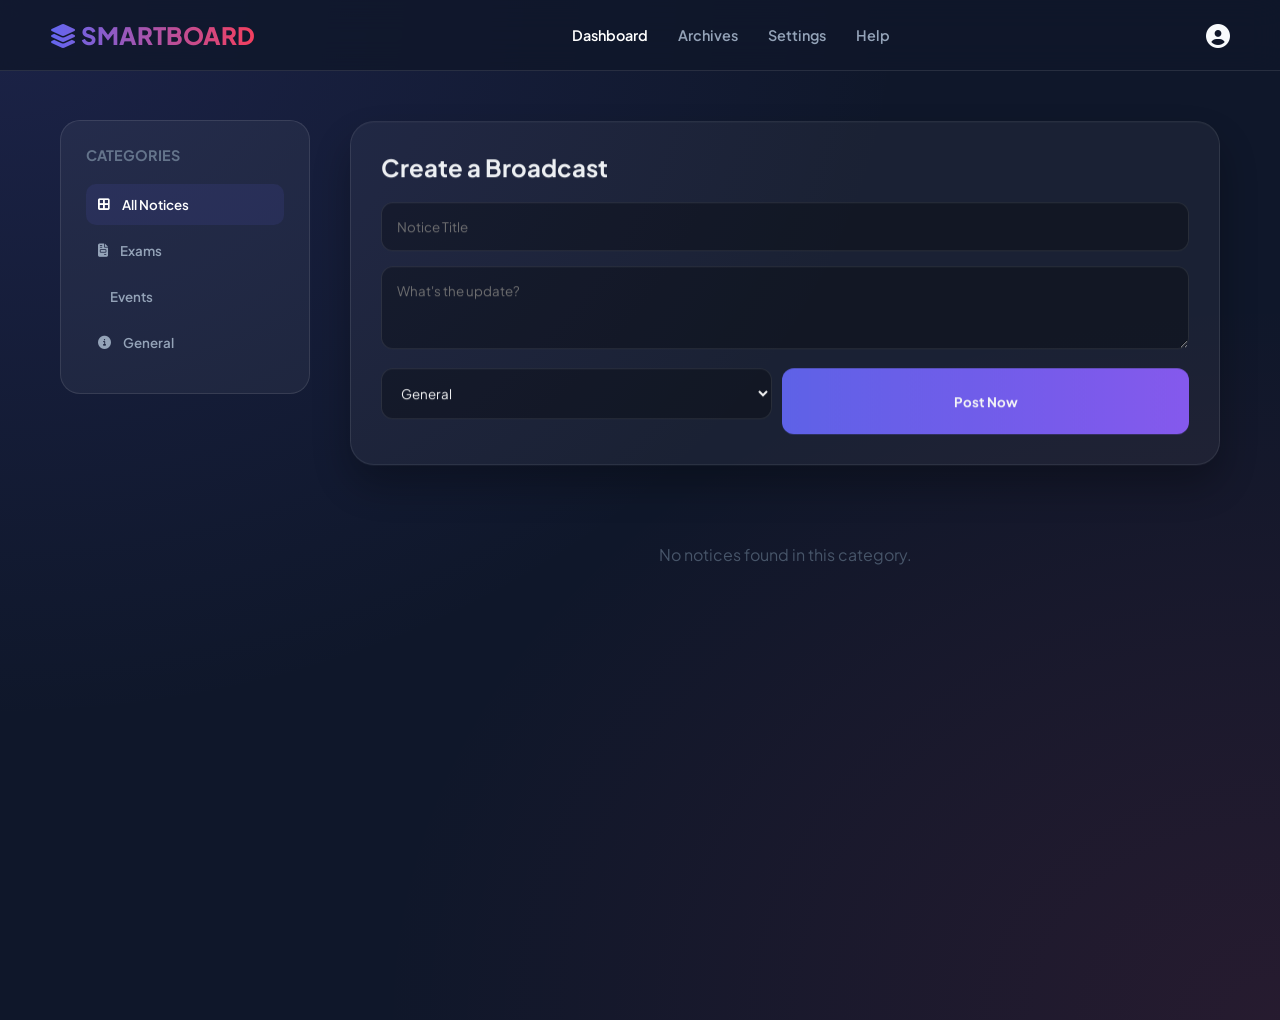
==== commit 0d789ae0: "test1" ====
--- a/index.html
+++ b/index.html
@@ -1,245 +1,385 @@
 <!DOCTYPE html>
 <html lang="en">
 <head>
-<meta charset="UTF-8">
-<title>Smart Notice Board</title>
-<meta name="viewport" content="width=device-width, initial-scale=1.0">
-
-<style>
-* {
-  box-sizing: border-box;
-  margin: 0;
-  padding: 0;
-}
-
-body {
-  font-family: 'Segoe UI', sans-serif;
-  background: linear-gradient(135deg, #667eea, #764ba2);
-  min-height: 100vh;
-  color: white;
-}
-
-/* HEADER */
-header {
-  text-align: center;
-  padding: 40px 20px;
-  animation: fadeDown 1s ease;
-}
-
-header h1 {
-  font-size: 2.8rem;
-  letter-spacing: 1px;
-}
-
-header p {
-  opacity: 0.9;
-}
-
-/* CONTAINER */
-.container {
-  max-width: 750px;
-  margin: auto;
-  padding: 20px;
-}
-
-/* GLASS CARD */
-.glass {
-  background: rgba(255, 255, 255, 0.12);
-  backdrop-filter: blur(18px);
-  border-radius: 18px;
-  padding: 25px;
-  box-shadow: 0 10px 40px rgba(0,0,0,0.3);
-  margin-bottom: 25px;
-  animation: fadeUp 0.8s ease;
-}
-
-/* INPUTS */
-input, select {
-  width: 100%;
-  padding: 12px;
-  margin-top: 12px;
-  border-radius: 10px;
-  border: none;
-  outline: none;
-  background: rgba(255,255,255,0.2);
-  color: white;
-  font-size: 1rem;
-  transition: 0.3s;
-}
-
-input::placeholder {
-  color: #ddd;
-}
-
-input:focus, select:focus {
-  background: rgba(255,255,255,0.3);
-  transform: scale(1.02);
-}
-
-/* BUTTON */
-.add-btn {
-  width: 100%;
-  margin-top: 15px;
-  padding: 12px;
-  border: none;
-  border-radius: 12px;
-  background: linear-gradient(to right, #ff7e5f, #feb47b);
-  color: white;
-  font-size: 1rem;
-  cursor: pointer;
-  transition: all 0.3s ease;
-}
-
-.add-btn:hover {
-  transform: scale(1.05);
-  box-shadow: 0 5px 20px rgba(255, 126, 95, 0.6);
-}
-
-/* NOTICE */
-.notice {
-  position: relative;
-  margin-top: 15px;
-  padding: 18px;
-  border-radius: 15px;
-  background: rgba(255,255,255,0.15);
-  backdrop-filter: blur(12px);
-  box-shadow: 0 5px 20px rgba(0,0,0,0.2);
-  animation: fadeInScale 0.4s ease;
-  transition: all 0.3s ease;
-}
-
-.notice:hover {
-  transform: translateY(-6px) scale(1.01);
-}
-
-/* TEXT */
-.notice h3 {
-  margin-bottom: 6px;
-}
-
-.notice p {
-  color: #eee;
-  font-size: 0.95rem;
-}
-
-/* TAG */
-.tag {
-  display: inline-block;
-  margin-top: 10px;
-  padding: 5px 12px;
-  border-radius: 20px;
-  font-size: 0.75rem;
-  font-weight: bold;
-}
-
-.exam { background: #ff4b5c; }
-.event { background: #00c9a7; }
-.general { background: #845ec2; }
-
-/* DELETE BUTTON */
-.delete-btn {
-  position: absolute;
-  top: 10px;
-  right: 10px;
-  background: rgba(255, 0, 0, 0.7);
-  border: none;
-  border-radius: 50%;
-  padding: 6px 10px;
-  cursor: pointer;
-  font-size: 0.8rem;
-  transition: 0.3s;
-}
-
-.delete-btn:hover {
-  transform: scale(1.2);
-  background: red;
-}
-
-/* ANIMATIONS */
-@keyframes fadeUp {
-  from {opacity: 0; transform: translateY(30px);}
-  to {opacity: 1; transform: translateY(0);}
-}
-
-@keyframes fadeDown {
-  from {opacity: 0; transform: translateY(-30px);}
-  to {opacity: 1; transform: translateY(0);}
-}
-
-@keyframes fadeInScale {
-  from {opacity: 0; transform: scale(0.9);}
-  to {opacity: 1; transform: scale(1);}
-}
-
-/* FOOTER */
-footer {
-  text-align: center;
-  padding: 20px;
-  opacity: 0.8;
-}
-</style>
+    <meta charset="UTF-8">
+    <title>Smart Notice Board | Premium Edition</title>
+    <meta name="viewport" content="width=device-width, initial-scale=1.0">
+    <link rel="stylesheet" href="https://cdnjs.cloudflare.com/ajax/libs/font-awesome/6.4.0/css/all.min.css">
+    <link href="https://fonts.googleapis.com/css2?family=Plus+Jakarta+Sans:wght@300;400;600;800&display=swap" rel="stylesheet">
+    
+    <style>
+        :root {
+            --primary: #6366f1;
+            --accent: #f43f5e;
+            --bg: #0f172a;
+            --glass: rgba(255, 255, 255, 0.05);
+            --glass-border: rgba(255, 255, 255, 0.1);
+        }
+
+        * {
+            box-sizing: border-box;
+            margin: 0;
+            padding: 0;
+            font-family: 'Plus Jakarta Sans', sans-serif;
+        }
+
+        body {
+            background-color: var(--bg);
+            background-image: radial-gradient(at 0% 0%, rgba(99, 102, 241, 0.15) 0, transparent 50%), 
+                              radial-gradient(at 100% 100%, rgba(244, 63, 94, 0.1) 0, transparent 50%);
+            color: #f8fafc;
+            min-height: 100vh;
+            overflow-x: hidden;
+        }
+
+        /* NAVIGATION BAR */
+        nav {
+            position: fixed;
+            top: 0;
+            width: 100%;
+            padding: 20px 50px;
+            display: flex;
+            justify-content: space-between;
+            align-items: center;
+            background: rgba(15, 23, 42, 0.8);
+            backdrop-filter: blur(15px);
+            z-index: 1000;
+            border-bottom: 1px solid var(--glass-border);
+        }
+
+        .logo {
+            font-size: 1.5rem;
+            font-weight: 800;
+            background: linear-gradient(to right, #6366f1, #f43f5e);
+            -webkit-background-clip: text;
+            -webkit-text-fill-color: transparent;
+        }
+
+        .nav-links {
+            display: flex;
+            gap: 30px;
+        }
+
+        .nav-links a {
+            color: #94a3b8;
+            text-decoration: none;
+            font-weight: 600;
+            font-size: 0.9rem;
+            transition: 0.3s;
+        }
+
+        .nav-links a:hover, .nav-links a.active {
+            color: white;
+        }
+
+        /* LAYOUT MAIN */
+        .wrapper {
+            display: flex;
+            max-width: 1200px;
+            margin: 120px auto 0;
+            padding: 0 20px;
+            gap: 40px;
+        }
+
+        /* SIDEBAR (FILTERING) */
+        .sidebar {
+            width: 250px;
+            position: sticky;
+            top: 120px;
+            height: fit-content;
+        }
+
+        .filter-card {
+            background: var(--glass);
+            border: 1px solid var(--glass-border);
+            padding: 25px;
+            border-radius: 20px;
+        }
+
+        .filter-btn {
+            display: flex;
+            align-items: center;
+            gap: 12px;
+            width: 100%;
+            padding: 12px;
+            background: transparent;
+            border: none;
+            color: #94a3b8;
+            cursor: pointer;
+            border-radius: 10px;
+            margin-bottom: 5px;
+            transition: 0.3s;
+            font-weight: 600;
+        }
+
+        .filter-btn:hover, .filter-btn.active {
+            background: rgba(99, 102, 241, 0.1);
+            color: white;
+        }
+
+        /* MAIN CONTENT */
+        .main-content {
+            flex: 1;
+        }
+
+        .post-box {
+            background: var(--glass);
+            border: 1px solid var(--glass-border);
+            padding: 30px;
+            border-radius: 24px;
+            margin-bottom: 30px;
+            box-shadow: 0 20px 40px rgba(0,0,0,0.3);
+        }
+
+        input, select, textarea {
+            width: 100%;
+            background: rgba(0,0,0,0.3);
+            border: 1px solid var(--glass-border);
+            padding: 15px;
+            border-radius: 12px;
+            color: white;
+            margin-bottom: 15px;
+            outline: none;
+            transition: 0.3s;
+        }
+
+        input:focus { border-color: var(--primary); }
+
+        .btn-post {
+            background: linear-gradient(90deg, #6366f1, #8b5cf6);
+            color: white;
+            border: none;
+            padding: 15px 30px;
+            border-radius: 12px;
+            font-weight: 700;
+            cursor: pointer;
+            width: 100%;
+            transition: 0.3s;
+        }
+
+        .btn-post:hover {
+            transform: translateY(-3px);
+            box-shadow: 0 10px 20px rgba(99, 102, 241, 0.3);
+        }
+
+        /* NOTICES */
+        .notice-card {
+            background: var(--glass);
+            border: 1px solid var(--glass-border);
+            padding: 25px;
+            border-radius: 20px;
+            margin-bottom: 20px;
+            position: relative;
+            transition: 0.4s cubic-bezier(0.175, 0.885, 0.32, 1.275);
+        }
+
+        .notice-card:hover {
+            transform: scale(1.02);
+            background: rgba(255,255,255,0.08);
+            border-color: rgba(255,255,255,0.2);
+        }
+
+        .meta {
+            display: flex;
+            justify-content: space-between;
+            align-items: center;
+            margin-bottom: 10px;
+        }
+
+        .date { font-size: 0.75rem; color: #64748b; }
+
+        .tag {
+            font-size: 0.65rem;
+            font-weight: 800;
+            padding: 4px 12px;
+            border-radius: 20px;
+            text-transform: uppercase;
+        }
+
+        .tag.exam { background: #ef4444; color: white; }
+        .tag.event { background: #10b981; color: white; }
+        .tag.general { background: #6366f1; color: white; }
+
+        .delete-ico {
+            position: absolute;
+            top: 25px;
+            right: 25px;
+            color: #475569;
+            cursor: pointer;
+            transition: 0.3s;
+        }
+
+        .delete-ico:hover { color: #ef4444; }
+
+        /* RESPONSIVE */
+        @media (max-width: 768px) {
+            .wrapper { flex-direction: column; margin-top: 100px; }
+            .sidebar { width: 100%; position: static; }
+            nav { padding: 20px; }
+            .nav-links { display: none; }
+        }
+    </style>
 </head>
-
 <body>
 
-<header>
-  <h1>📢 Smart Notice Board</h1>
-  <p>Modern UI | Glassmorphism | CI/CD Enabled</p>
-</header>
-
-<div class="container">
-
-  <!-- FORM -->
-  <div class="glass">
-    <h2>Add Notice</h2>
-    <input type="text" id="title" placeholder="Enter title">
-    <input type="text" id="desc" placeholder="Enter description">
-
-    <select id="type">
-      <option value="general">General</option>
-      <option value="exam">Exam</option>
-      <option value="event">Event</option>
-    </select>
-
-    <button class="add-btn" onclick="addNotice()">➕ Add Notice</button>
-  </div>
-
-  <!-- LIST -->
-  <div id="noticeList"></div>
-
-</div>
-
-<footer>
-  <p>© 2026 Smart Notice Board | CI/CD Project</p>
-</footer>
-
-<script>
-function addNotice() {
-  const title = document.getElementById("title").value;
-  const desc = document.getElementById("desc").value;
-  const type = document.getElementById("type").value;
-
-  if (!title || !desc) {
-    alert("Please fill all fields");
-    return;
-  }
-
-  const notice = document.createElement("div");
-  notice.className = "notice";
-
-  notice.innerHTML = `
-    <button class="delete-btn" onclick="this.parentElement.remove()">✖</button>
-    <h3>${title}</h3>
-    <p>${desc}</p>
-    <span class="tag ${type}">${type.toUpperCase()}</span>
-  `;
-
-  document.getElementById("noticeList").prepend(notice);
-
-  document.getElementById("title").value = "";
-  document.getElementById("desc").value = "";
-}
-</script>
-
+    <nav>
+        <div class="logo"><i class="fas fa-layer-group"></i> SMARTBOARD</div>
+        <div class="nav-links">
+            <a href="#" class="active">Dashboard</a>
+            <a href="#">Archives</a>
+            <a href="#">Settings</a>
+            <a href="#">Help</a>
+        </div>
+        <div class="user-profile">
+            <i class="fas fa-circle-user fa-xl"></i>
+        </div>
+    </nav>
+
+    <div class="wrapper">
+        <aside class="sidebar">
+            <div class="filter-card">
+                <h4 style="margin-bottom: 20px; font-size: 0.9rem; color: #64748b;">CATEGORIES</h4>
+                <button class="filter-btn active" onclick="filterNotices('all', this)">
+                    <i class="fas fa-border-all"></i> All Notices
+                </button>
+                <button class="filter-btn" onclick="filterNotices('exam', this)">
+                    <i class="fas fa-file-invoice"></i> Exams
+                </button>
+                <button class="filter-btn" onclick="filterNotices('event', this)">
+                    <i class="fas fa-calendar-star"></i> Events
+                </button>
+                <button class="filter-btn" onclick="filterNotices('general', this)">
+                    <i class="fas fa-info-circle"></i> General
+                </button>
+            </div>
+        </aside>
+
+        <main class="main-content">
+            <div class="post-box">
+                <h2 style="margin-bottom: 20px;">Create a Broadcast</h2>
+                <input type="text" id="title" placeholder="Notice Title">
+                <textarea id="desc" rows="3" placeholder="What's the update?"></textarea>
+                <div style="display: flex; gap: 10px;">
+                    <select id="type">
+                        <option value="general">General</option>
+                        <option value="exam">Examination</option>
+                        <option value="event">Campus Event</option>
+                    </select>
+                    <button class="btn-post" onclick="addNotice()">Post Now</button>
+                </div>
+            </div>
+
+            <div id="noticeContainer"></div>
+        </main>
+    </div>
+
+    <script src="https://cdnjs.cloudflare.com/ajax/libs/gsap/3.12.2/gsap.min.js"></script>
+
+    <script>
+        let notices = JSON.parse(localStorage.getItem('notices_v2')) || [];
+
+        document.addEventListener('DOMContentLoaded', () => {
+            renderAll();
+            gsap.from("nav", { y: -100, opacity: 0, duration: 1, ease: "expo.out" });
+            gsap.from(".sidebar", { x: -50, opacity: 0, duration: 1, delay: 0.3 });
+            gsap.from(".post-box", { y: 30, opacity: 0, duration: 1, delay: 0.5 });
+        });
+
+        function addNotice() {
+            const title = document.getElementById("title").value;
+            const desc = document.getElementById("desc").value;
+            const type = document.getElementById("type").value;
+
+            if (!title || !desc) {
+                gsap.to(".post-box", { x: -10, repeat: 5, yoyo: true, duration: 0.05 });
+                return;
+            }
+
+            const newNotice = {
+                id: Date.now(),
+                title,
+                desc,
+                type,
+                date: new Date().toLocaleDateString('en-US', { month: 'short', day: 'numeric' })
+            };
+
+            notices.unshift(newNotice);
+            localStorage.setItem('notices_v2', JSON.stringify(notices));
+            
+            // UI Update
+            renderAll();
+            
+            // Clear inputs
+            document.getElementById("title").value = "";
+            document.getElementById("desc").value = "";
+        }
+
+        function renderAll(filter = 'all') {
+            const container = document.getElementById("noticeContainer");
+            container.innerHTML = "";
+
+            const filtered = filter === 'all' ? notices : notices.filter(n => n.type === filter);
+
+            if (filtered.length === 0) {
+                container.innerHTML = `<div style="text-align:center; padding:50px; color:#475569">No notices found in this category.</div>`;
+                return;
+            }
+
+            filtered.forEach((n, index) => {
+                const card = document.createElement("div");
+                card.className = "notice-card";
+                card.innerHTML = `
+                    <i class="fas fa-trash-alt delete-ico" onclick="deleteNotice(${n.id})"></i>
+                    <div class="meta">
+                        <span class="tag ${n.type}">${n.type}</span>
+                        <span class="date">${n.date}</span>
+                    </div>
+                    <h3>${n.title}</h3>
+                    <p style="margin-top:10px; color:#94a3b8; font-size:0.95rem;">${n.desc}</p>
+                `;
+                container.appendChild(card);
+                
+                // Staggered Animation
+                gsap.from(card, {
+                    opacity: 0,
+                    y: 20,
+                    duration: 0.5,
+                    delay: index * 0.1,
+                    ease: "power2.out"
+                });
+            });
+        }
+
+        function deleteNotice(id) {
+            const card = event.target.closest('.notice-card');
+            gsap.to(card, {
+                opacity: 0,
+                x: 50,
+                duration: 0.4,
+                onComplete: () => {
+                    notices = notices.filter(n => n.id !== id);
+                    localStorage.setItem('notices_v2', JSON.stringify(notices));
+                    renderAll();
+                }
+            });
+        }
+
+        function filterNotices(category, btn) {
+            // Update Active Button
+            document.querySelectorAll('.filter-btn').forEach(b => b.classList.remove('active'));
+            btn.classList.add('active');
+
+            // Animate transition out then in
+            gsap.to("#noticeContainer", {
+                opacity: 0,
+                y: 10,
+                duration: 0.3,
+                onComplete: () => {
+                    renderAll(category);
+                    gsap.to("#noticeContainer", { opacity: 1, y: 0, duration: 0.3 });
+                }
+            });
+        }
+    </script>
 </body>
 </html>
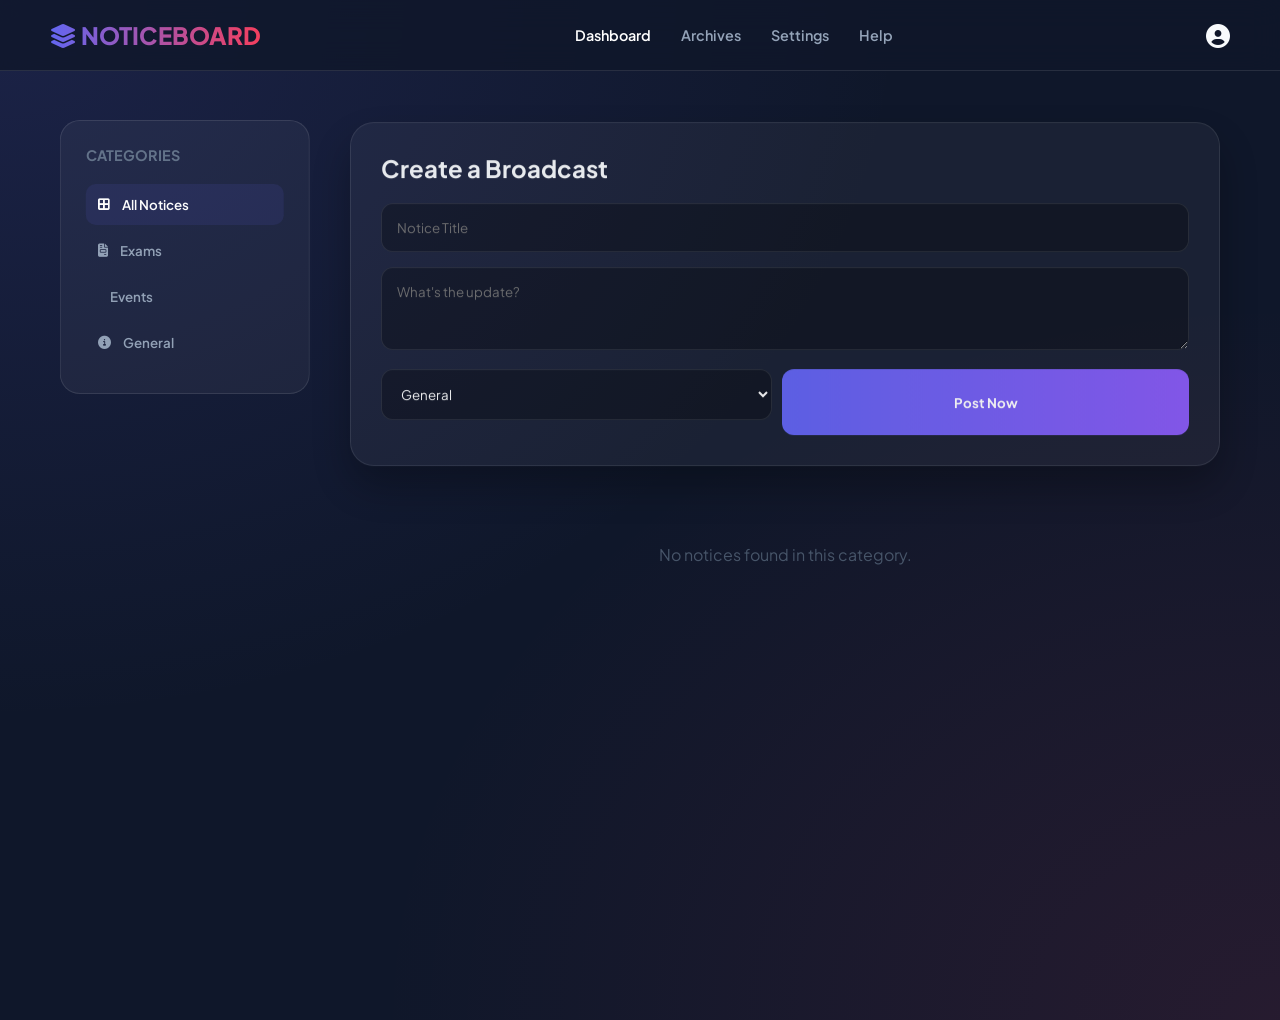
==== commit 6658202e: "test2" ====
--- a/index.html
+++ b/index.html
@@ -223,7 +223,7 @@
 <body>
 
     <nav>
-        <div class="logo"><i class="fas fa-layer-group"></i> SMARTBOARD</div>
+        <div class="logo"><i class="fas fa-layer-group"></i> NOTICEBOARD</div>
         <div class="nav-links">
             <a href="#" class="active">Dashboard</a>
             <a href="#">Archives</a>
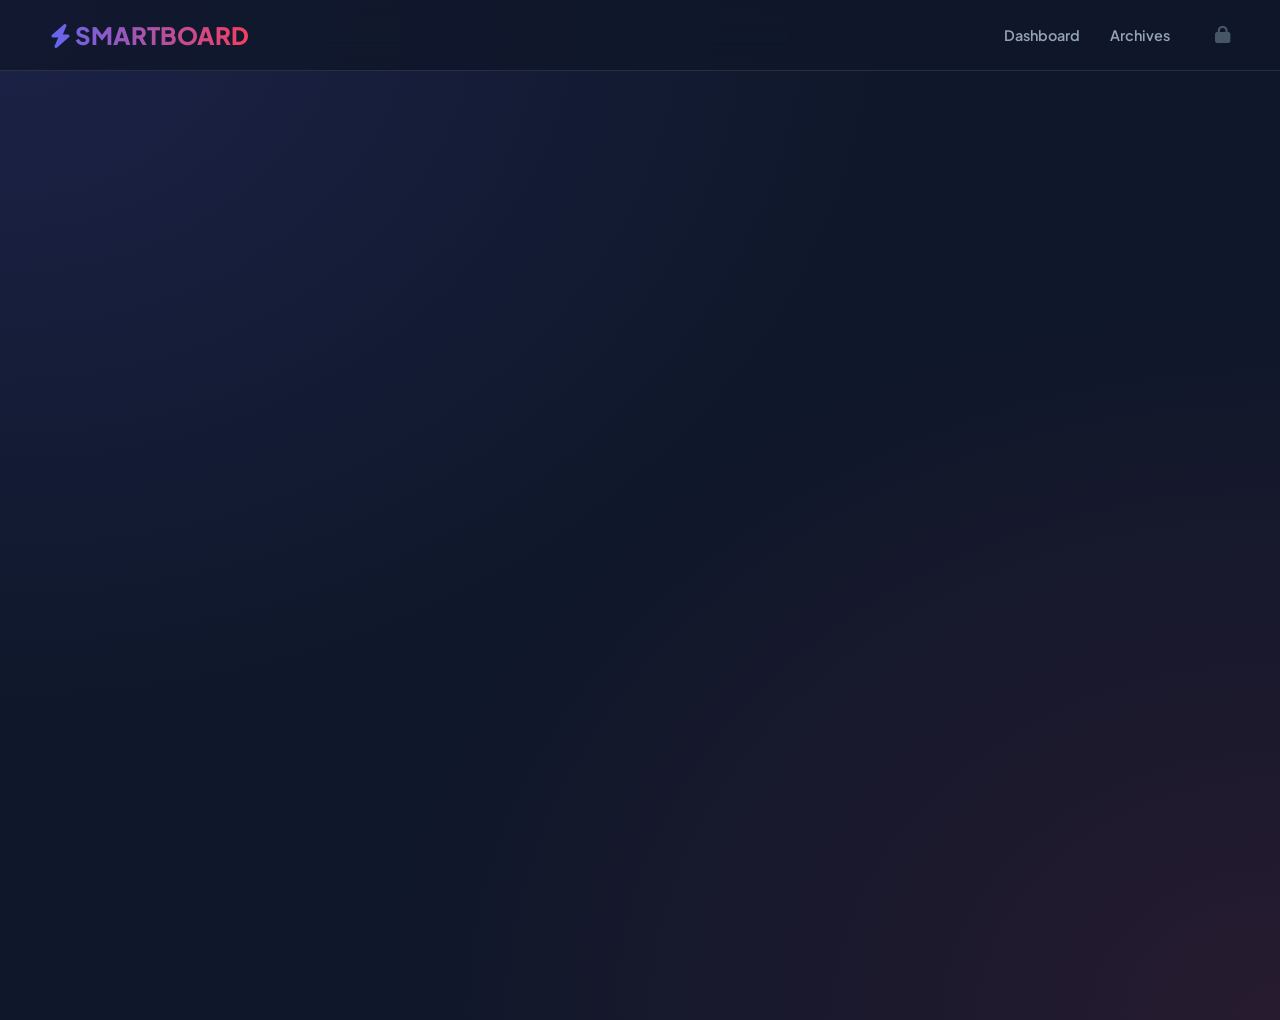
==== commit 531817d3: "test1" ====
--- a/index.html
+++ b/index.html
@@ -2,384 +2,275 @@
 <html lang="en">
 <head>
     <meta charset="UTF-8">
-    <title>Smart Notice Board | Premium Edition</title>
-    <meta name="viewport" content="width=device-width, initial-scale=1.0">
+    <title>Dashboard | Smart Notice Board</title>
+    <link rel="stylesheet" href="style.css">
     <link rel="stylesheet" href="https://cdnjs.cloudflare.com/ajax/libs/font-awesome/6.4.0/css/all.min.css">
     <link href="https://fonts.googleapis.com/css2?family=Plus+Jakarta+Sans:wght@300;400;600;800&display=swap" rel="stylesheet">
-    
-    <style>
-        :root {
-            --primary: #6366f1;
-            --accent: #f43f5e;
-            --bg: #0f172a;
-            --glass: rgba(255, 255, 255, 0.05);
-            --glass-border: rgba(255, 255, 255, 0.1);
-        }
-
-        * {
-            box-sizing: border-box;
-            margin: 0;
-            padding: 0;
-            font-family: 'Plus Jakarta Sans', sans-serif;
-        }
-
-        body {
-            background-color: var(--bg);
-            background-image: radial-gradient(at 0% 0%, rgba(99, 102, 241, 0.15) 0, transparent 50%), 
-                              radial-gradient(at 100% 100%, rgba(244, 63, 94, 0.1) 0, transparent 50%);
-            color: #f8fafc;
-            min-height: 100vh;
-            overflow-x: hidden;
-        }
-
-        /* NAVIGATION BAR */
-        nav {
-            position: fixed;
-            top: 0;
-            width: 100%;
-            padding: 20px 50px;
-            display: flex;
-            justify-content: space-between;
-            align-items: center;
-            background: rgba(15, 23, 42, 0.8);
-            backdrop-filter: blur(15px);
-            z-index: 1000;
-            border-bottom: 1px solid var(--glass-border);
-        }
-
-        .logo {
-            font-size: 1.5rem;
-            font-weight: 800;
-            background: linear-gradient(to right, #6366f1, #f43f5e);
-            -webkit-background-clip: text;
-            -webkit-text-fill-color: transparent;
-        }
-
-        .nav-links {
-            display: flex;
-            gap: 30px;
-        }
-
-        .nav-links a {
-            color: #94a3b8;
-            text-decoration: none;
-            font-weight: 600;
-            font-size: 0.9rem;
-            transition: 0.3s;
-        }
-
-        .nav-links a:hover, .nav-links a.active {
-            color: white;
-        }
-
-        /* LAYOUT MAIN */
-        .wrapper {
-            display: flex;
-            max-width: 1200px;
-            margin: 120px auto 0;
-            padding: 0 20px;
-            gap: 40px;
-        }
-
-        /* SIDEBAR (FILTERING) */
-        .sidebar {
-            width: 250px;
-            position: sticky;
-            top: 120px;
-            height: fit-content;
-        }
-
-        .filter-card {
-            background: var(--glass);
-            border: 1px solid var(--glass-border);
-            padding: 25px;
-            border-radius: 20px;
-        }
-
-        .filter-btn {
-            display: flex;
-            align-items: center;
-            gap: 12px;
-            width: 100%;
-            padding: 12px;
-            background: transparent;
-            border: none;
-            color: #94a3b8;
-            cursor: pointer;
-            border-radius: 10px;
-            margin-bottom: 5px;
-            transition: 0.3s;
-            font-weight: 600;
-        }
-
-        .filter-btn:hover, .filter-btn.active {
-            background: rgba(99, 102, 241, 0.1);
-            color: white;
-        }
-
-        /* MAIN CONTENT */
-        .main-content {
-            flex: 1;
-        }
-
-        .post-box {
-            background: var(--glass);
-            border: 1px solid var(--glass-border);
-            padding: 30px;
-            border-radius: 24px;
-            margin-bottom: 30px;
-            box-shadow: 0 20px 40px rgba(0,0,0,0.3);
-        }
-
-        input, select, textarea {
-            width: 100%;
-            background: rgba(0,0,0,0.3);
-            border: 1px solid var(--glass-border);
-            padding: 15px;
-            border-radius: 12px;
-            color: white;
-            margin-bottom: 15px;
-            outline: none;
-            transition: 0.3s;
-        }
-
-        input:focus { border-color: var(--primary); }
-
-        .btn-post {
-            background: linear-gradient(90deg, #6366f1, #8b5cf6);
-            color: white;
-            border: none;
-            padding: 15px 30px;
-            border-radius: 12px;
-            font-weight: 700;
-            cursor: pointer;
-            width: 100%;
-            transition: 0.3s;
-        }
-
-        .btn-post:hover {
-            transform: translateY(-3px);
-            box-shadow: 0 10px 20px rgba(99, 102, 241, 0.3);
-        }
-
-        /* NOTICES */
-        .notice-card {
-            background: var(--glass);
-            border: 1px solid var(--glass-border);
-            padding: 25px;
-            border-radius: 20px;
-            margin-bottom: 20px;
-            position: relative;
-            transition: 0.4s cubic-bezier(0.175, 0.885, 0.32, 1.275);
-        }
-
-        .notice-card:hover {
-            transform: scale(1.02);
-            background: rgba(255,255,255,0.08);
-            border-color: rgba(255,255,255,0.2);
-        }
-
-        .meta {
-            display: flex;
-            justify-content: space-between;
-            align-items: center;
-            margin-bottom: 10px;
-        }
-
-        .date { font-size: 0.75rem; color: #64748b; }
-
-        .tag {
-            font-size: 0.65rem;
-            font-weight: 800;
-            padding: 4px 12px;
-            border-radius: 20px;
-            text-transform: uppercase;
-        }
-
-        .tag.exam { background: #ef4444; color: white; }
-        .tag.event { background: #10b981; color: white; }
-        .tag.general { background: #6366f1; color: white; }
-
-        .delete-ico {
-            position: absolute;
-            top: 25px;
-            right: 25px;
-            color: #475569;
-            cursor: pointer;
-            transition: 0.3s;
-        }
-
-        .delete-ico:hover { color: #ef4444; }
-
-        /* RESPONSIVE */
-        @media (max-width: 768px) {
-            .wrapper { flex-direction: column; margin-top: 100px; }
-            .sidebar { width: 100%; position: static; }
-            nav { padding: 20px; }
-            .nav-links { display: none; }
-        }
-    </style>
 </head>
-<body>
-
-    <nav>
-        <div class="logo"><i class="fas fa-layer-group"></i> NOTICEBOARD</div>
-        <div class="nav-links">
-            <a href="#" class="active">Dashboard</a>
-            <a href="#">Archives</a>
-            <a href="#">Settings</a>
-            <a href="#">Help</a>
+<body class="dashboard-page">
+
+    <div class="modal-overlay" id="loginModal">
+        <div class="modal-content" style="max-width: 350px;">
+            <i class="fas fa-shield-halved" style="font-size: 3rem; color: var(--primary); margin-bottom: 20px;"></i>
+            <h2>Admin Login</h2>
+            <p style="color: #94a3b8; margin: 10px 0 20px; font-size: 0.9rem;">Enter credentials to access controls.</p>
+            
+            <input type="password" id="adminPassInput" placeholder="Enter Password" style="text-align: center; letter-spacing: 4px;">
+            
+            <div style="display: flex; gap: 10px; margin-top: 10px;">
+                <button class="btn-primary" style="background: #334155;" onclick="closeLoginModal()">Cancel</button>
+                <button class="btn-primary" onclick="verifyAdmin()">Unlock</button>
+            </div>
         </div>
-        <div class="user-profile">
-            <i class="fas fa-circle-user fa-xl"></i>
+    </div>
+
+    <div class="modal-overlay" id="modalOverlay">
+        <div class="modal-content">
+            <i class="fas fa-exclamation-circle" id="modalIcon" style="font-size: 3.5rem; color: #f43f5e; margin-bottom: 20px;"></i>
+            <h2 id="modalTitle">Attention</h2>
+            <p id="modalMsg" style="color: #94a3b8; margin: 15px 0 25px; line-height: 1.5;"></p>
+            <button class="btn-primary" onclick="closeModal()">Dismiss</button>
         </div>
-    </nav>
-
-    <div class="wrapper">
-        <aside class="sidebar">
-            <div class="filter-card">
-                <h4 style="margin-bottom: 20px; font-size: 0.9rem; color: #64748b;">CATEGORIES</h4>
-                <button class="filter-btn active" onclick="filterNotices('all', this)">
-                    <i class="fas fa-border-all"></i> All Notices
-                </button>
-                <button class="filter-btn" onclick="filterNotices('exam', this)">
-                    <i class="fas fa-file-invoice"></i> Exams
-                </button>
-                <button class="filter-btn" onclick="filterNotices('event', this)">
-                    <i class="fas fa-calendar-star"></i> Events
-                </button>
-                <button class="filter-btn" onclick="filterNotices('general', this)">
-                    <i class="fas fa-info-circle"></i> General
+    </div>
+
+    <div id="toast" class="toast">
+        <i class="fas fa-check-circle"></i>
+        <span id="toastMsg">Success!</span>
+    </div>
+
+   <nav>
+    <a href="index.html" class="logo" id="mainLogo">
+        <i class="fas fa-bolt"></i> <span id="logoText">SMARTBOARD</span>
+    </a>
+    <div class="nav-links">
+        <a href="index.html" id="dashLink">Dashboard</a>
+        <a href="archive.html" id="archLink">Archives</a>
+        <span id="settingsLink" style="display:none;"><a href="settings.html">Settings</a></span>
+        
+        <div class="auth-wrapper" style="display: inline-flex; align-items: center; margin-left: 15px;">
+            <i class="fas fa-lock" id="loginBtn" onclick="handleAuthClick()" 
+               style="cursor:pointer; color:#475569; font-size: 1.1rem; transition: all 0.3s ease;"></i>
+        </div>
+    </div>
+</nav>
+
+    <div class="container" id="mainContainer" style="display: flex; transition: all 0.5s ease;">
+        <aside id="adminControls" style="display: none; width: 320px; margin-right: 40px;">
+            <div class="glass-panel" id="inputPanel">
+                <h3>New Broadcast</h3>
+                <p style="font-size: 0.85rem; color: #64748b; margin-bottom: 20px;">Post an update to the live board.</p>
+                
+                <input type="text" id="title" placeholder="Notice Title">
+                <textarea id="desc" rows="5" placeholder="Detailed message content..."></textarea>
+                
+                <select id="type">
+                    <option value="general">General Update</option>
+                    <option value="exam">Exam Schedule</option>
+                    <option value="event">Campus Event</option>
+                </select>
+                
+                <button class="btn-primary" onclick="addNotice()">
+                    <i class="fas fa-paper-plane" style="margin-right: 8px;"></i> Post Broadcast
                 </button>
             </div>
         </aside>
 
-        <main class="main-content">
-            <div class="post-box">
-                <h2 style="margin-bottom: 20px;">Create a Broadcast</h2>
-                <input type="text" id="title" placeholder="Notice Title">
-                <textarea id="desc" rows="3" placeholder="What's the update?"></textarea>
-                <div style="display: flex; gap: 10px;">
-                    <select id="type">
-                        <option value="general">General</option>
-                        <option value="exam">Examination</option>
-                        <option value="event">Campus Event</option>
-                    </select>
-                    <button class="btn-post" onclick="addNotice()">Post Now</button>
+        <main id="mainBoard" style="flex: 1;">
+            <div id="noticeList"></div>
+        </main>
+    </div>
+
+    <script src="https://cdnjs.cloudflare.com/ajax/libs/gsap/3.12.2/gsap.min.js"></script>
+
+    <script>
+        // --- 1. SECURITY LOGIC ---
+        function handleAuthClick() {
+            const isAdmin = sessionStorage.getItem('isAdmin');
+            if(isAdmin === 'true') {
+                // Logout Logic
+                sessionStorage.removeItem('isAdmin');
+                showToast("Logged out of Admin mode", true);
+                checkAccess();
+            } else {
+                // Open Login Modal
+                const modal = document.getElementById("loginModal");
+                modal.style.display = "flex";
+                document.getElementById("adminPassInput").value = "";
+                gsap.to(modal, { opacity: 1, duration: 0.3 });
+                gsap.from("#loginModal .modal-content", { scale: 0.8, y: 20, duration: 0.4, ease: "back.out" });
+                setTimeout(() => document.getElementById("adminPassInput").focus(), 300);
+            }
+        }
+
+        function closeLoginModal() {
+            gsap.to("#loginModal", { opacity: 0, duration: 0.2, onComplete: () => {
+                document.getElementById("loginModal").style.display = "none";
+            }});
+        }
+
+        function verifyAdmin() {
+            const passInput = document.getElementById("adminPassInput").value;
+            if(passInput === "admin123") {
+                sessionStorage.setItem('isAdmin', 'true');
+                closeLoginModal();
+                showToast("Access Granted: Admin Mode On");
+                checkAccess();
+            } else {
+                gsap.to("#loginModal .modal-content", { x: 10, repeat: 5, yoyo: true, duration: 0.05 });
+                showToast("Invalid Password", true);
+            }
+        }
+
+      function checkAccess() {
+    const isAdmin = sessionStorage.getItem('isAdmin') === 'true';
+    const settingsLink = document.getElementById('settingsLink');
+    const loginBtn = document.getElementById('loginBtn');
+    
+    // Elements specific to index.html (will safely ignore if on other pages)
+    const adminControls = document.getElementById('adminControls');
+    const mainContainer = document.getElementById('mainContainer');
+
+    if (isAdmin) {
+        // 1. Show Settings Name
+        if (settingsLink) settingsLink.style.display = "inline";
+        
+        // 2. Style the Unlocked Icon (Consistent Purple Glow)
+        if (loginBtn) {
+            loginBtn.className = "fas fa-unlock";
+            loginBtn.style.color = "#6366f1";
+            loginBtn.style.textShadow = "0 0 10px rgba(99, 102, 241, 0.3)";
+        }
+
+        // 3. Dashboard Layout Adjustment (Only for index.html)
+        if (adminControls && mainContainer) {
+            adminControls.style.display = "block";
+            mainContainer.style.gridTemplateColumns = "320px 1fr";
+            gsap.to(adminControls, { opacity: 1, x: 0, duration: 0.5 });
+        }
+    } else {
+        // 1. Hide Settings Name
+        if (settingsLink) settingsLink.style.display = "none";
+        
+        // 2. Style the Locked Icon (Standard Grey)
+        if (loginBtn) {
+            loginBtn.className = "fas fa-lock";
+            loginBtn.style.color = "#475569";
+            loginBtn.style.textShadow = "none";
+        }
+
+        // 3. Reset Layout (Only for index.html)
+        if (adminControls && mainContainer) {
+            adminControls.style.display = "none";
+            mainContainer.style.gridTemplateColumns = "1fr";
+        }
+        
+        // 4. Force Redirect if on Settings page while locked
+        if (window.location.pathname.includes("settings.html")) {
+            window.location.href = "index.html";
+        }
+    }
+}
+        // --- 2. NOTIFICATION SYSTEM ---
+        function showModal(title, message) {
+            const overlay = document.getElementById("modalOverlay");
+            document.getElementById("modalTitle").innerText = title;
+            document.getElementById("modalMsg").innerText = message;
+            overlay.style.display = "flex";
+            gsap.to(overlay, { opacity: 1, duration: 0.3 });
+        }
+
+        function closeModal() {
+            gsap.to("#modalOverlay", { opacity: 0, duration: 0.2, onComplete: () => {
+                document.getElementById("modalOverlay").style.display = "none";
+            }});
+        }
+
+        function showToast(message, isError = false) {
+            const toast = document.getElementById("toast");
+            document.getElementById("toastMsg").innerText = message;
+            if(isError) toast.classList.add('error'); else toast.classList.remove('error');
+            const tl = gsap.timeline();
+            tl.to(toast, { y: -20, opacity: 1, duration: 0.5, ease: "expo.out" })
+              .to(toast, { y: 100, opacity: 0, duration: 0.5, delay: 2.5, ease: "expo.in" });
+        }
+
+        // --- 3. DATA & RENDERING ---
+        const renderDashboard = () => {
+            const list = document.getElementById("noticeList");
+            const notices = JSON.parse(localStorage.getItem('notices')) || [];
+            const isAdmin = sessionStorage.getItem('isAdmin') === 'true';
+            
+            if(notices.length === 0) {
+                list.innerHTML = `<div class="glass-panel" style="text-align:center; padding:60px; color:#475569;"><p>No notices currently active.</p></div>`;
+                return;
+            }
+
+            list.innerHTML = notices.map(n => `
+                <div class="glass-panel notice-item" style="margin-bottom: 25px;" data-id="${n.id}">
+                    <div style="display:flex; justify-content:space-between; align-items:flex-start;">
+                        <span class="tag ${n.type}">${n.type}</span>
+                        ${isAdmin ? `<button class="delete-btn" onclick="deleteNotice(${n.id})" style="background:transparent; border:none; color:#475569; cursor:pointer;"><i class="fas fa-trash-alt"></i></button>` : ''}
+                    </div>
+                    <h2 style="margin-top: 15px; font-weight: 800;">${n.title}</h2>
+                    <p style="color: #94a3b8; margin-top: 12px; line-height: 1.7;">${n.desc}</p>
+                    <div style="margin-top: 20px; padding-top: 15px; border-top: 1px solid rgba(255,255,255,0.05); display: flex; justify-content: space-between;">
+                        <small style="color: #475569;"><i class="far fa-calendar-alt"></i> ${n.date}</small>
+                    </div>
                 </div>
-            </div>
-
-            <div id="noticeContainer"></div>
-        </main>
-    </div>
-
-    <script src="https://cdnjs.cloudflare.com/ajax/libs/gsap/3.12.2/gsap.min.js"></script>
-
-    <script>
-        let notices = JSON.parse(localStorage.getItem('notices_v2')) || [];
-
-        document.addEventListener('DOMContentLoaded', () => {
-            renderAll();
-            gsap.from("nav", { y: -100, opacity: 0, duration: 1, ease: "expo.out" });
-            gsap.from(".sidebar", { x: -50, opacity: 0, duration: 1, delay: 0.3 });
-            gsap.from(".post-box", { y: 30, opacity: 0, duration: 1, delay: 0.5 });
+            `).join('');
+            gsap.from(".notice-item", { opacity: 0, y: 20, duration: 0.5, stagger: 0.1 });
+        };
+
+        function addNotice() {
+            const title = document.getElementById("title");
+            const desc = document.getElementById("desc");
+            const type = document.getElementById("type");
+
+            if(!title.value || !desc.value) {
+                gsap.to("#inputPanel", { x: 10, repeat: 5, yoyo: true, duration: 0.05 });
+                showModal("Wait!", "Provide a title and message.");
+                return;
+            }
+
+            const notices = JSON.parse(localStorage.getItem('notices')) || [];
+            notices.unshift({ 
+                title: title.value, desc: desc.value, type: type.value, 
+                date: new Date().toLocaleString(), id: Date.now() 
+            });
+
+            localStorage.setItem('notices', JSON.stringify(notices));
+            renderDashboard();
+            showToast("Broadcast Live!");
+            title.value = ""; desc.value = "";
+        }
+
+        function deleteNotice(id) {
+            const item = document.querySelector(`[data-id="${id}"]`);
+            gsap.to(item, { scale: 0.9, opacity: 0, x: 50, duration: 0.4, onComplete: () => {
+                let notices = JSON.parse(localStorage.getItem('notices')) || [];
+                notices = notices.filter(n => n.id !== id);
+                localStorage.setItem('notices', JSON.stringify(notices));
+                renderDashboard();
+                showToast("Notice removed", true);
+            }});
+        }
+
+        function applyGlobalBranding() {
+            const savedName = localStorage.getItem('boardName');
+            if (savedName) document.getElementById('logoText').innerText = savedName.toUpperCase();
+        }
+
+        // --- 4. INITIALIZATION ---
+        window.onload = () => {
+            applyGlobalBranding();
+            checkAccess();
+            gsap.from("nav", { y: -60, opacity: 0, duration: 1 });
+        };
+
+        // Listen for Enter key on password input
+        document.getElementById("adminPassInput").addEventListener("keypress", (e) => {
+            if (e.key === "Enter") verifyAdmin();
         });
-
-        function addNotice() {
-            const title = document.getElementById("title").value;
-            const desc = document.getElementById("desc").value;
-            const type = document.getElementById("type").value;
-
-            if (!title || !desc) {
-                gsap.to(".post-box", { x: -10, repeat: 5, yoyo: true, duration: 0.05 });
-                return;
-            }
-
-            const newNotice = {
-                id: Date.now(),
-                title,
-                desc,
-                type,
-                date: new Date().toLocaleDateString('en-US', { month: 'short', day: 'numeric' })
-            };
-
-            notices.unshift(newNotice);
-            localStorage.setItem('notices_v2', JSON.stringify(notices));
-            
-            // UI Update
-            renderAll();
-            
-            // Clear inputs
-            document.getElementById("title").value = "";
-            document.getElementById("desc").value = "";
-        }
-
-        function renderAll(filter = 'all') {
-            const container = document.getElementById("noticeContainer");
-            container.innerHTML = "";
-
-            const filtered = filter === 'all' ? notices : notices.filter(n => n.type === filter);
-
-            if (filtered.length === 0) {
-                container.innerHTML = `<div style="text-align:center; padding:50px; color:#475569">No notices found in this category.</div>`;
-                return;
-            }
-
-            filtered.forEach((n, index) => {
-                const card = document.createElement("div");
-                card.className = "notice-card";
-                card.innerHTML = `
-                    <i class="fas fa-trash-alt delete-ico" onclick="deleteNotice(${n.id})"></i>
-                    <div class="meta">
-                        <span class="tag ${n.type}">${n.type}</span>
-                        <span class="date">${n.date}</span>
-                    </div>
-                    <h3>${n.title}</h3>
-                    <p style="margin-top:10px; color:#94a3b8; font-size:0.95rem;">${n.desc}</p>
-                `;
-                container.appendChild(card);
-                
-                // Staggered Animation
-                gsap.from(card, {
-                    opacity: 0,
-                    y: 20,
-                    duration: 0.5,
-                    delay: index * 0.1,
-                    ease: "power2.out"
-                });
-            });
-        }
-
-        function deleteNotice(id) {
-            const card = event.target.closest('.notice-card');
-            gsap.to(card, {
-                opacity: 0,
-                x: 50,
-                duration: 0.4,
-                onComplete: () => {
-                    notices = notices.filter(n => n.id !== id);
-                    localStorage.setItem('notices_v2', JSON.stringify(notices));
-                    renderAll();
-                }
-            });
-        }
-
-        function filterNotices(category, btn) {
-            // Update Active Button
-            document.querySelectorAll('.filter-btn').forEach(b => b.classList.remove('active'));
-            btn.classList.add('active');
-
-            // Animate transition out then in
-            gsap.to("#noticeContainer", {
-                opacity: 0,
-                y: 10,
-                duration: 0.3,
-                onComplete: () => {
-                    renderAll(category);
-                    gsap.to("#noticeContainer", { opacity: 1, y: 0, duration: 0.3 });
-                }
-            });
-        }
     </script>
 </body>
 </html>
--- a/style.css
+++ b/style.css
@@ -0,0 +1,192 @@
+/* =========================================
+   1. GLOBAL VARIABLES & RESET
+   ========================================= */
+:root {
+    --primary: #6366f1;
+    --accent: #f43f5e;
+    --bg: #0f172a;
+    --glass: rgba(255, 255, 255, 0.05);
+    --glass-border: rgba(255, 255, 255, 0.1);
+    --text-main: #f8fafc;
+    --text-muted: #94a3b8;
+}
+
+* { 
+    box-sizing: border-box; 
+    margin: 0; 
+    padding: 0; 
+    font-family: 'Plus Jakarta Sans', sans-serif; 
+}
+
+body {
+    background-color: var(--bg);
+    background-image: radial-gradient(at 0% 0%, rgba(99, 102, 241, 0.15) 0, transparent 50%), 
+                      radial-gradient(at 100% 100%, rgba(244, 63, 94, 0.1) 0, transparent 50%);
+    color: var(--text-main);
+    min-height: 100vh;
+    overflow-x: hidden;
+}
+
+/* =========================================
+   2. SHARED COMPONENTS (Navbar, Panels, Buttons)
+   ========================================= */
+nav {
+    position: fixed;
+    top: 0; width: 100%; padding: 20px 50px;
+    display: flex; justify-content: space-between; align-items: center;
+    background: rgba(15, 23, 42, 0.8); backdrop-filter: blur(15px);
+    z-index: 1000; border-bottom: 1px solid var(--glass-border);
+}
+
+.logo { 
+    font-size: 1.5rem; 
+    font-weight: 800; 
+    background: linear-gradient(to right, #6366f1, #f43f5e); 
+    -webkit-background-clip: text; 
+    -webkit-text-fill-color: transparent; 
+    text-decoration: none; 
+}
+
+.nav-links { display: flex; gap: 30px; }
+.nav-links a { 
+    color: var(--text-muted); 
+    text-decoration: none; 
+    font-weight: 600; 
+    font-size: 0.9rem; 
+    transition: 0.3s; 
+}
+.nav-links a:hover, .nav-links a.active { color: white; }
+
+.container { 
+    max-width: 1200px; 
+    margin: 120px auto 0; 
+    padding: 0 20px; 
+    animation: fadeIn 0.8s ease; 
+}
+
+@keyframes fadeIn {
+    from { opacity: 0; transform: translateY(10px); }
+    to { opacity: 1; transform: translateY(0); }
+}
+
+.glass-panel { 
+    background: var(--glass); 
+    border: 1px solid var(--glass-border); 
+    padding: 30px; 
+    border-radius: 24px; 
+    box-shadow: 0 20px 40px rgba(0,0,0,0.3); 
+}
+
+.btn-primary { 
+    background: linear-gradient(90deg, #6366f1, #8b5cf6); 
+    color: white; border: none; padding: 15px; 
+    border-radius: 12px; font-weight: 700; 
+    cursor: pointer; transition: 0.3s; width: 100%; 
+}
+.btn-primary:hover { 
+    transform: translateY(-3px); 
+    box-shadow: 0 10px 20px rgba(99, 102, 241, 0.3); 
+}
+
+.tag { 
+    font-size: 0.65rem; font-weight: 800; 
+    padding: 4px 10px; border-radius: 20px; 
+    text-transform: uppercase; 
+}
+.tag.exam { background: #ef4444; } 
+.tag.event { background: #10b981; } 
+.tag.general { background: #6366f1; }
+
+/* =========================================
+   3. PROFESSIONAL INPUTS & TRANSITIONS
+   ========================================= */
+input, select, textarea {
+    width: 100%;
+    background: rgba(0, 0, 0, 0.2);
+    border: 1px solid var(--glass-border);
+    padding: 15px;
+    border-radius: 12px;
+    color: white;
+    margin-bottom: 18px;
+    outline: none;
+    font-size: 1rem;
+    transition: 
+        transform 0.4s cubic-bezier(0.34, 1.56, 0.64, 1), 
+        border-color 0.3s ease, 
+        background 0.3s ease,
+        box-shadow 0.3s ease;
+}
+
+input:focus, select:focus, textarea:focus {
+    background: rgba(255, 255, 255, 0.08);
+    border-color: var(--primary);
+    transform: scale(1.02);
+    box-shadow: 0 0 20px rgba(99, 102, 241, 0.2);
+}
+
+input::placeholder, textarea::placeholder {
+    color: #475569;
+    transition: all 0.3s ease;
+}
+
+input:focus::placeholder, textarea:focus::placeholder {
+    opacity: 0.5;
+    transform: translateX(10px);
+}
+
+/* =========================================
+   4. MODAL & TOAST SYSTEMS
+   ========================================= */
+.modal-overlay {
+    position: fixed; top: 0; left: 0; width: 100%; height: 100%;
+    background: rgba(0, 0, 0, 0.7); backdrop-filter: blur(8px);
+    display: none; justify-content: center; align-items: center;
+    z-index: 2000; opacity: 0;
+}
+
+.modal-content {
+    background: #1e293b;
+    border: 1px solid var(--glass-border);
+    padding: 30px; border-radius: 20px;
+    max-width: 400px; text-align: center;
+    box-shadow: 0 25px 50px -12px rgba(0, 0, 0, 0.5);
+}
+
+.toast {
+    position: fixed; bottom: 30px; right: 30px;
+    background: var(--primary); color: white;
+    padding: 15px 25px; border-radius: 12px;
+    font-weight: 600; box-shadow: 0 10px 20px rgba(0,0,0,0.3);
+    transform: translateY(100px); opacity: 0;
+    z-index: 3000; display: flex; align-items: center; gap: 10px;
+}
+.toast.error { background: var(--accent); }
+
+/* =========================================
+   5. PAGE-SPECIFIC LAYOUTS (THE FIX)
+   ========================================= */
+
+/* DASHBOARD: Split screen layout */
+.dashboard-page .container {
+    display: grid;
+    grid-template-columns: 320px 1fr;
+    gap: 40px;
+}
+
+/* ARCHIVE: Full width table layout */
+.archive-page .container {
+    display: block;
+}
+.archive-page .glass-panel {
+    width: 100%;
+}
+
+/* SETTINGS: Centered single column */
+.settings-page .container {
+    display: flex;
+    justify-content: center;
+}
+.settings-page .glass-panel {
+    width: 100%;
+    max-width: 600px;
+}
